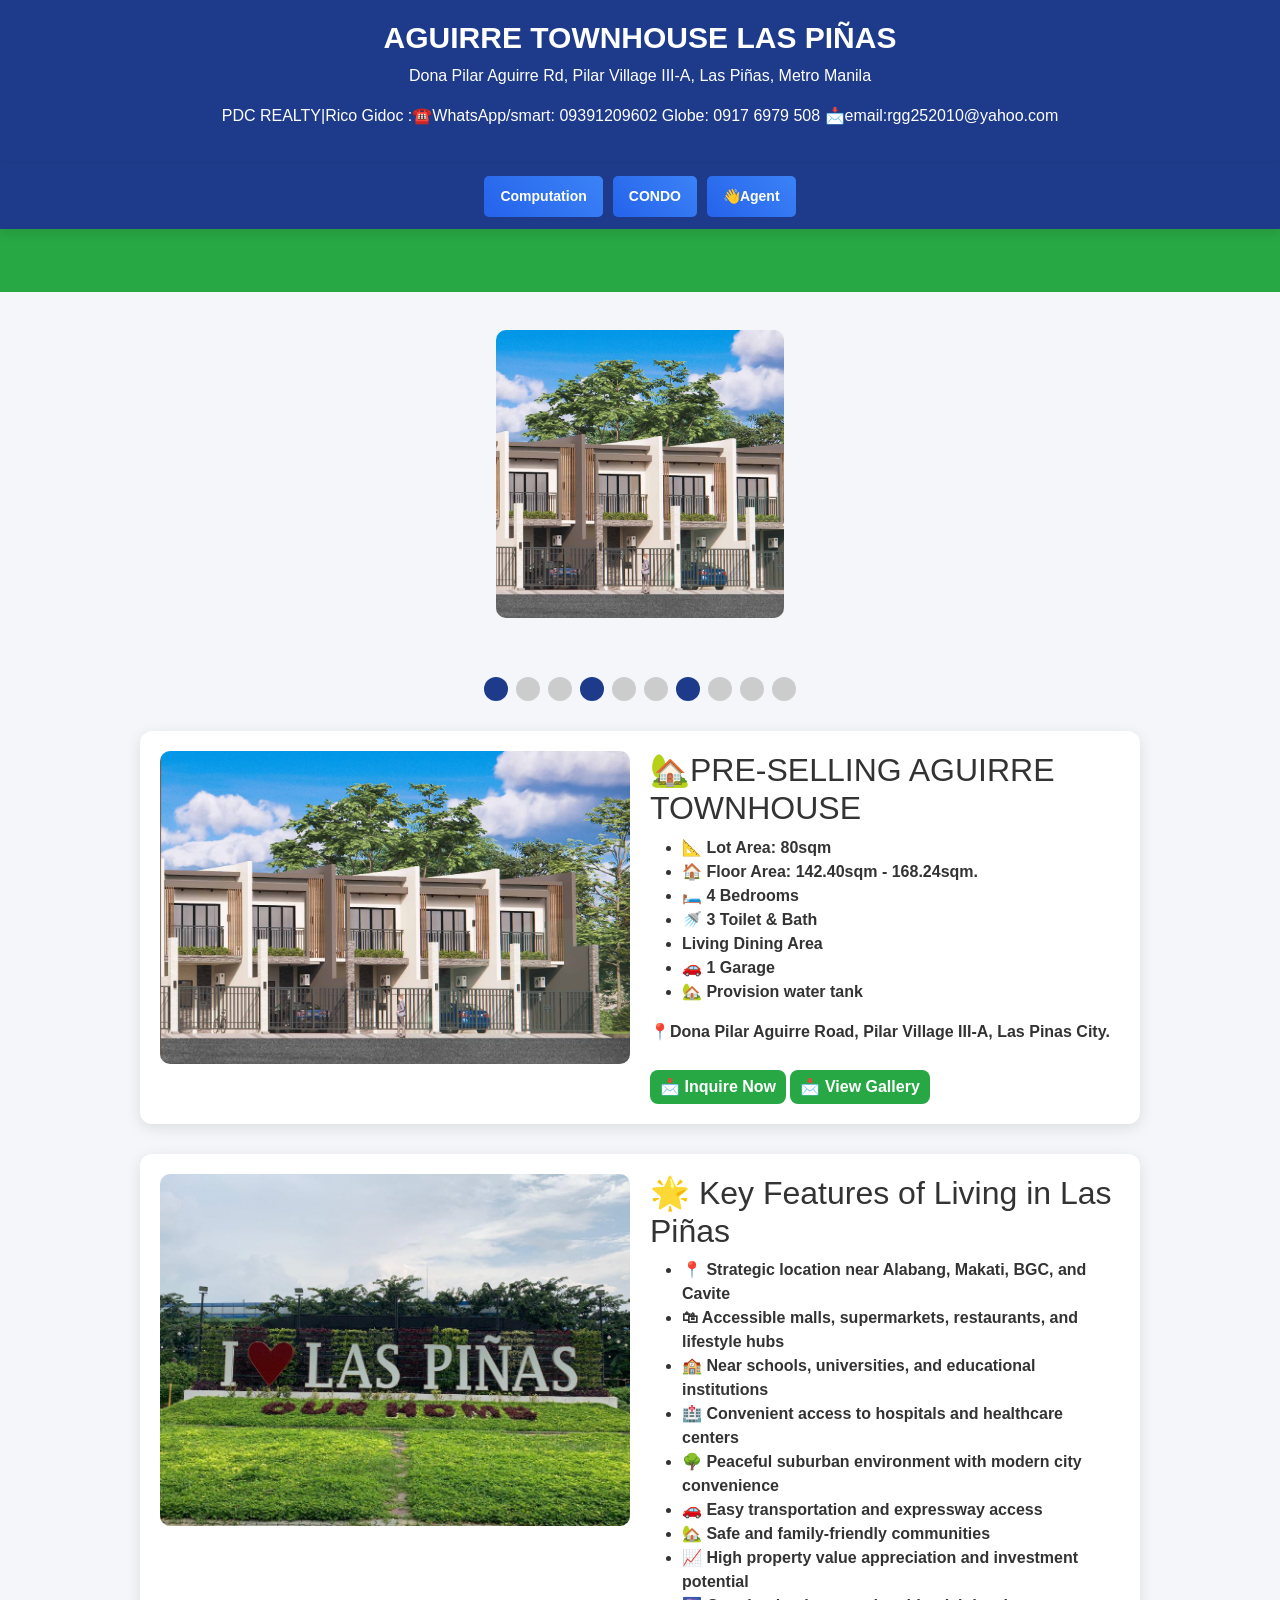
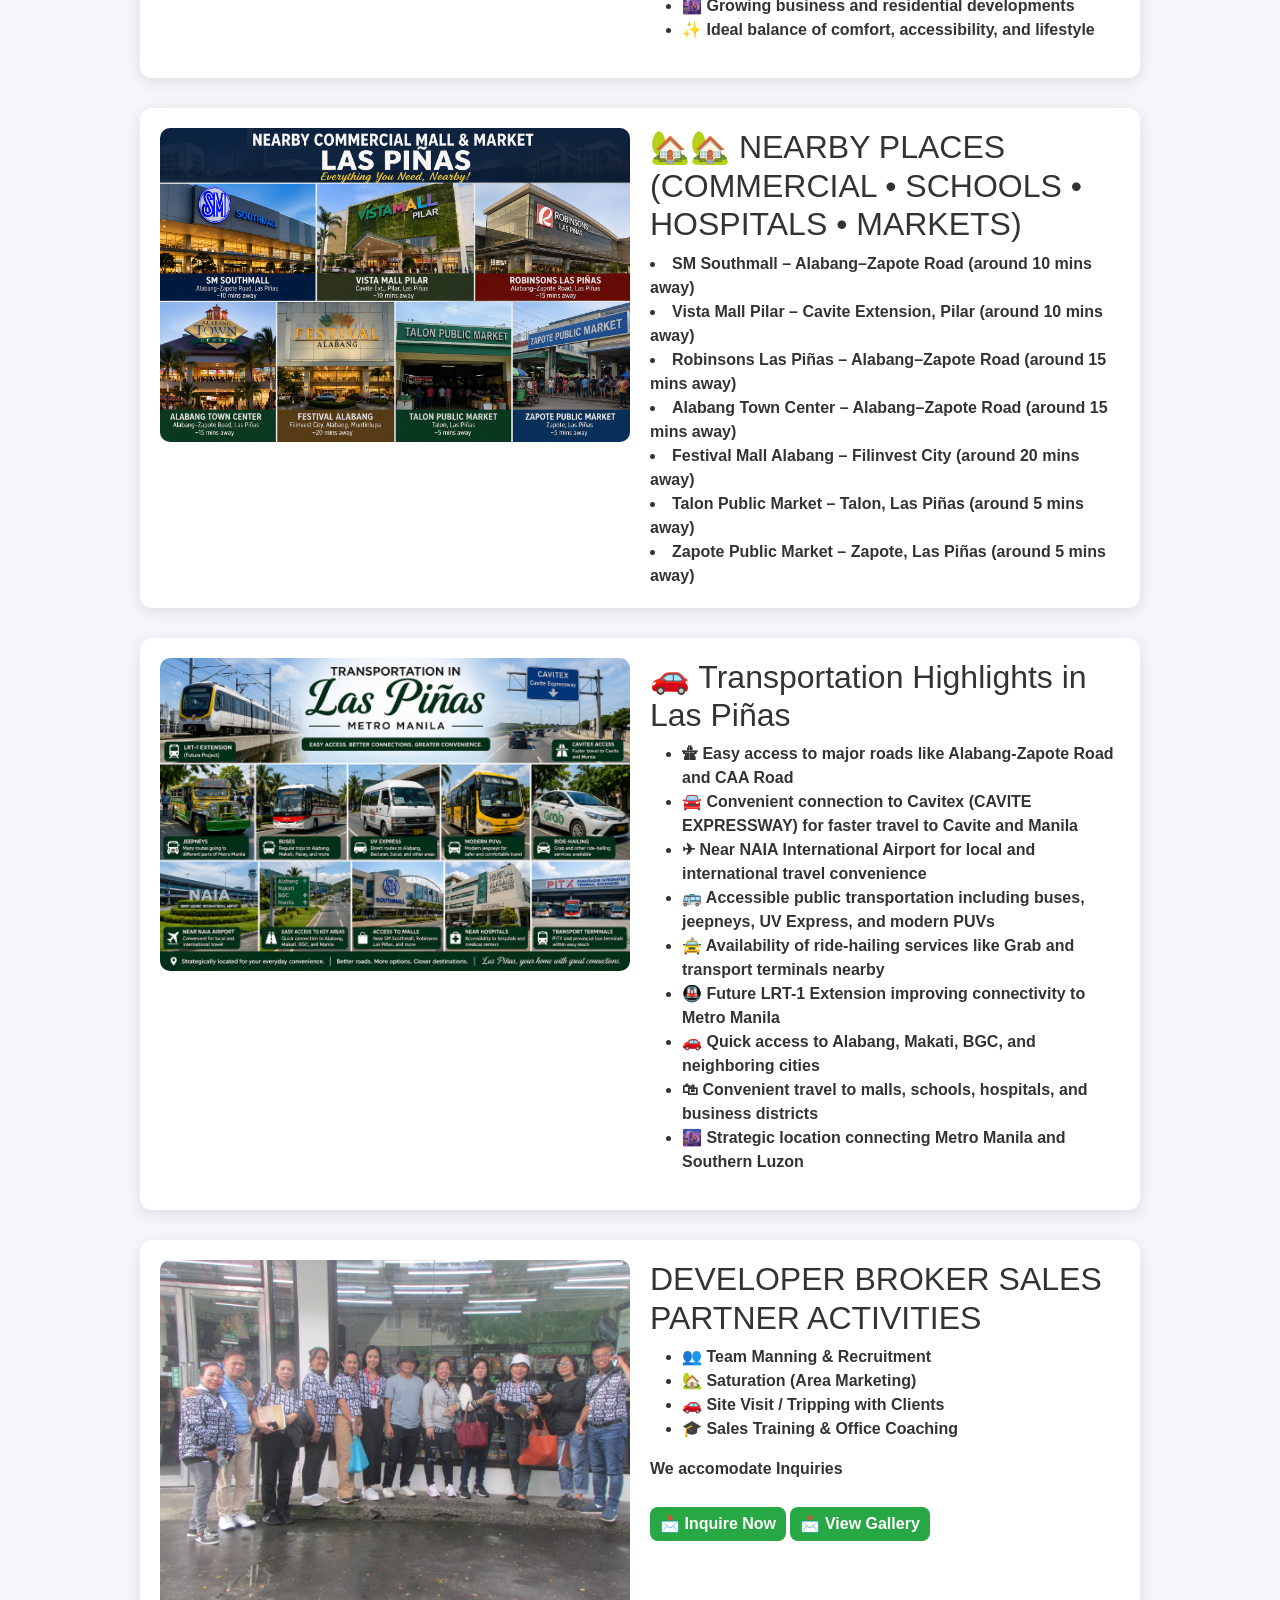
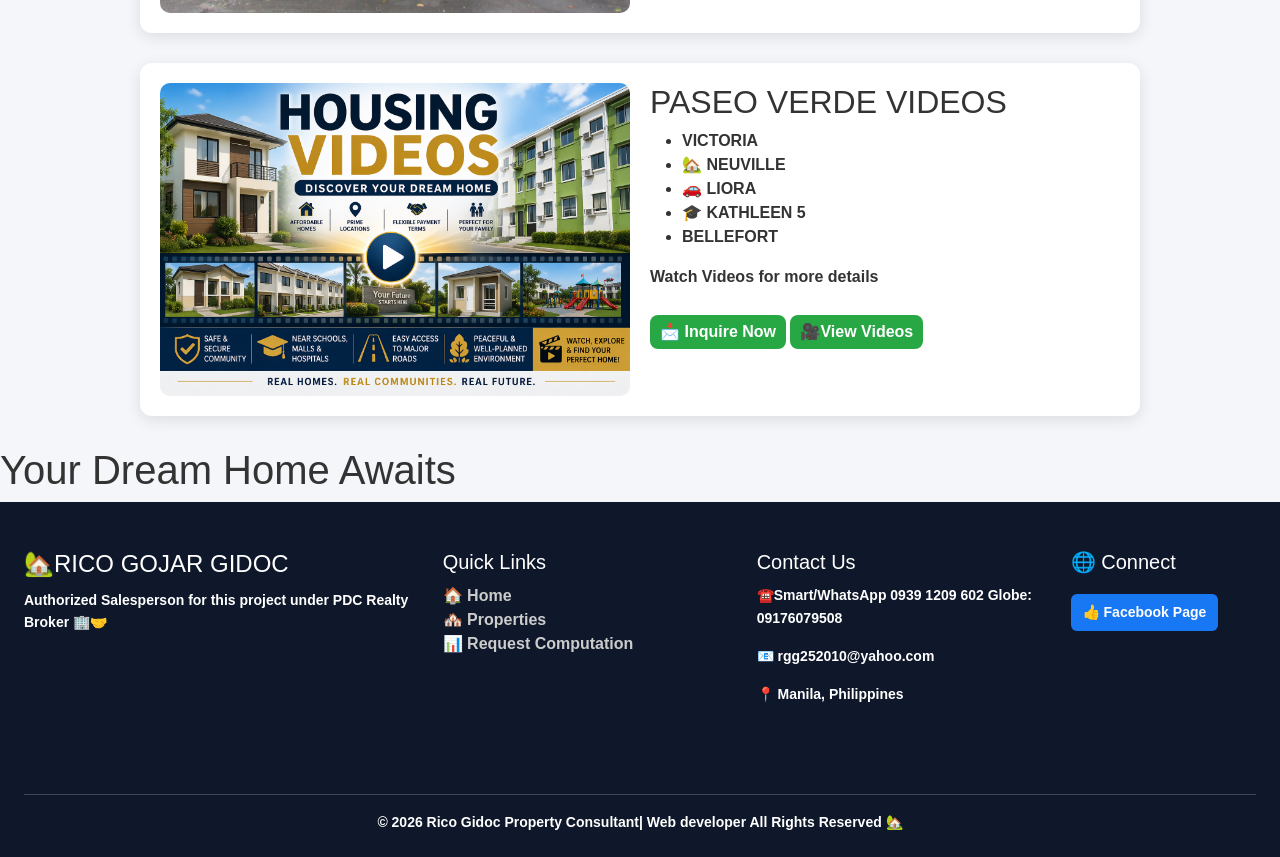
==== index.html @ 2c4b3c3c "Update header title in index.html" ====
<!DOCTYPE html>
<html lang="en">

<head>
  <meta charset="UTF-8">
  <meta name="viewport" content="width=device-width, initial-scale=1.0">
 <title>Aguirre Townhouse Las Pinas</title>
  <meta name="description">
  <meta name="keywords" content="house and lot Las Pinas, townhouse Philippines, affordable homes Las PiÑas">
  
  <link href="https://cdn.jsdelivr.net/npm/bootstrap@5.3.0-alpha3/dist/css/bootstrap.min.css" rel="stylesheet"
    integrity="sha384-KK94CHFLLe+nY2dmCWGMq91rCGa5gtU4mk92HdvYe+M/SXH301p5ILy+dN9+nJOZ" crossorigin="anonymous">
  <!-- <link rel="stylesheet" href="./css/realty.css"> -->
  <link rel="stylesheet" href="./css/style.css">
  <link rel="preconnect" href="https://fonts.googleapis.com">
  <link rel="preconnect" href="https://fonts.gstatic.com" crossorigin>
  <link href="https://fonts.googleapis.com/css2?family=Libre+Baskerville:ital,wght@0,400..700;1,400..700&display=swap"
    rel="stylesheet">   
  <link href="https://fonts.googleapis.com/css2?family=Poppins:wght@300;400;600;700&display=swap" rel="stylesheet">
  <meta name="google-site-verification" content="2KJB1r6Ldr3nHKl6cuxeHVpYw_HBwt0GI1L3EmD-E-8" />
</head>
  
<script>
  function toggleSections() {
    document.querySelector("header").classList.toggle("hide-section");
    document.querySelector("#promobutton").classList.toggle("hide-section");
  }
</script>
  

<body>
  <header>
    <h1 style="color: white; font-weight: bold;"><b> AGUIRRE TOWNHOUSE LAS PIÑAS</b></h1>
    <p>Dona Pilar Aguirre Rd, Pilar Village III-A, Las Piñas, Metro Manila</p>
    <p>PDC REALTY|Rico Gidoc :☎️WhatsApp/smart: 09391209602 Globe: 0917 6979 508 📩email:rgg252010@yahoo.com</p>
  </header>

  <nav id="promobutton">
    <a href="computation.html">Computation</a>
    <a href="promopaseov.html">CONDO</a>
    <a href="agent.html">👋Agent</a>
  </nav>

  <div class="marquee">
    <p>
      ✅🏡 <strong>FIND YOUR DREAM HOME WITH EASE</strong> 
      🔎 <strong>Simple, Reliable & User-Friendly Platform</strong> 
      🏠 <strong>Affordable & Quality Homes</strong> 📍 <strong>Prime Locations</strong> |
      📋 <strong>Clear Details & Updated Listings</strong> 
      🧭 <strong>Step-by-Step Guidance</strong> for Buyers 
      💖 <strong>Home Ownership Made Easy, Accessible & Rewarding</strong> 
      <b class="promo-text">
        🔥 PROMO TODAY! 🏡 HOUSE AND LOT  💰LOW PRICE PRE-SELLING  LOW DOWN PAYMENT   📊 FLEXIBLE PAYMENT
        PLAN 🚀 LIMITED OFFER! 💖 <strong>PLEASE CLICK THE IMAGE BELOW 👇👇👇 TO VIEW THE PROPERTY DETAILS & PROMO!✨
      </b>
    </p>
    <!-- <nav>
      <a href="promo.html" class="inquire-btn" id="prmwbsaving">🌟PROMO W/BIG SAVINGS💰</a>
      <a href="video.html" class="inquire-btn">📹 Property Videos</a>
      <a href="contact.html" class="inquire-btn">📩 ☎️Contact Us</a>
    </nav> -->
  </div>

  <!-- <nav>
    <a href="promo.html" class="inquire-btn" id="prmwbsaving">🌟PROMO W/BIG SAVINGS💰</a>
    <a href="video.html" class="inquire-btn">📹 Property Videos</a>
    <a href="contact.html" class="inquire-btn">📩 ☎️Contact Us</a>
  </nav> -->

    <!-- ==============paragraph================= -->


    <div class="carousel-container">
      <a href="aguirre.html">
      <div class="carousel-track">   
        <img src="aguirre/1.png" class="slide">
        <img src="aguirre/19.png" class="slide">
        <img src="aguirre/20.png" class="slide">
        <img src="aguirre/21.png" class="slide">
        <img src="aguirre/22.png" class="slide">
        <img src="aguirre/1.png" class="slide">
        <img src="aguirre/2.png" class="slide">
        <img src="aguirre/2.png" class="slide">
        <img src="aguirre/22.png" class="slide">
        <img src="aguirre/5.png" class="slide">
      </div>
      </a>
    </div>
    <!-- <div class="carousel-container">
      <div class="carousel-track">
        <img src="./k5.png" class="slide">
        <img src="./phirst.png" class="slide">
        <img src="./victoria/vc1.png" class="slide">
        <img src="./zelia/houseimage.png" class="slide">
        <img src="./westgov1&2/harris 1.png" class="slide">
        <img src="./liora/liora.jpg" class="slide">
        <img src="./kat5/k1.png" class="slide">
        <img src="./verdiana/1.jpg" class="slide">
        <img src="./paseoverde/1.png" class="slide">
  
          <a href="promo.html">
            <img src="your-image.jpg" alt="Promo">
          </a>
    
      </div>     
     </div>
     -->     
    
    <div class="toggle-switch">
      <button onclick="goToSlide(0)" class="dot active"></button>
      <button onclick="goToSlide(1)" class="dot"></button>
      <button onclick="goToSlide(2)" class="dot"></button>
      <button onclick="goToSlide(3)" class="dot active"></button>
      <button onclick="goToSlide(4)" class="dot"></button>
      <button onclick="goToSlide(5)" class="dot"></button>
      <button onclick="goToSlide(6)" class="dot active"></button>
      <button onclick="goToSlide(7)" class="dot"></button>
      <button onclick="goToSlide(8)" class="dot"></button>
      <button onclick="goToSlide(8)" class="dot"></button>
      
    </div>
    
      <!-- TOGGLE SWITCH / DOTS BELOW -->
      <!-- <div class="toggle-switch">
        <button onclick="showSlide(0)" class="dot active"></button>
        <button onclick="showSlide(1)" class="dot"></button>
        <button onclick="showSlide(2)" class="dot"></button>
      </div>
    </div> -->
<!-- ==============java=================== -->
    <!-- ============== JAVASCRIPT ============== -->
    
          <script>
              document.addEventListener("DOMContentLoaded", function () {

                let index = 0;
              const track = document.querySelector(".carousel-track");
              const slides = document.querySelectorAll(".slide");
              const dots = document.querySelectorAll(".dot");

              function update() {
                track.style.transform = `translateX(-${index * 100}%)`;

        dots.forEach(d => d.classList.remove("active"));
              dots[index].classList.add("active");
    }

              window.goToSlide = function(i) {
                index = i;
              update();
    }

    setInterval(() => {
                index++;
        if (index >= slides.length) index = 0;
              update();
    }, 3000);

});


      </script>

          

 <style>

/* Hide Header and Nav Smoothly */
header,
#promobutton {
  max-height: 500px;
  opacity: 1;
  overflow: hidden;
  transition: all 0.5s ease;
}

/* Hidden State */
.hide-section {
  max-height: 0;
  opacity: 0;
  padding: 0 !important;
  margin: 0 !important;
}

/* Toggle Button */
.toggle-btn {
  position: fixed;
  top: 10px;
  right: 10px;
  background: #1e3a8a;
  color: white;
  border: none;
  padding: 10px 15px;
  border-radius: 8px;
  cursor: pointer;
  z-index: 9999;
  font-weight: bold;
}

.toggle-btn:hover {
  background: #2563eb;
} 
          </style>
    
    

    <!-- ================Java use to run slide==================== -->
        

      <!-- PROPERTY 1 -->
      <div id="property-list" class="property-container">
        <div class="property-image">
          <img src="aguirre/1.png" alt="Property 1">
        </div>
        <div class="property-details">
          <h2>🏡PRE-SELLING AGUIRRE TOWNHOUSE</h2>
          <!-- <p class="price">₱4,180,000.00</p> -->
          <ul>
            <li>📐 Lot Area: 80sqm</li>
            <li>🏠 Floor Area: 142.40sqm - 168.24sqm.</li>
            <li>🛏️ 4 Bedrooms</li>
            <li>🚿 3 Toilet & Bath</li>
            <li>Living Dining Area</li>
            <li>🚗 1 Garage</li>
            <li>🏡 Provision water tank</li>
          </ul>
          <p class="description">📍Dona Pilar Aguirre Road, Pilar Village III-A, Las Pinas City.</p>
          <a href="contact.html" class="inquire-btn">📩 Inquire Now</a>
          <a href="aguirre.html" class="inquire-btn">📩 View Gallery</a>
        </div>
      </div>


      <!-- =======1A PROPERTY ======= -->
       <div id="property-list" class="property-container">       
        <div class="property-image">
          <img src="aguirre/laspinas.png" alt="Property 1">
        </div>
        <div class="property-details">
          <h2>🌟 Key Features of Living in Las Piñas</h2>

    <ul class="features-list">

        <li>📍 Strategic location near Alabang, Makati, BGC, and Cavite</li>

        <li>🛍 Accessible malls, supermarkets, restaurants, and lifestyle hubs</li>

        <li>🏫 Near schools, universities, and educational institutions</li>

        <li>🏥 Convenient access to hospitals and healthcare centers</li>

        <li>🌳 Peaceful suburban environment with modern city convenience</li>

        <li>🚗 Easy transportation and expressway access</li>

        <li>🏡 Safe and family-friendly communities</li>

        <li>📈 High property value appreciation and investment potential</li>

        <li>🌆 Growing business and residential developments</li>

        <li>✨ Ideal balance of comfort, accessibility, and lifestyle</li>

    </ul>

        </div>
      </div>
    
      <!-- PROPERTY 2 -->
      <div class="property-container">
        <div class="property-image">
          <img src="aguirre/commercials.png" alt="Property 2">
        </div>
        <div class="property-details">
          <h2>🏡🏡 NEARBY PLACES (COMMERCIAL • SCHOOLS • HOSPITALS • MARKETS)</h2>
            <li>SM Southmall – Alabang–Zapote Road (around 10 mins away)</li>
            <li>Vista Mall Pilar – Cavite Extension, Pilar (around 10 mins away)</li>
            <li>Robinsons Las Piñas – Alabang–Zapote Road (around 15 mins away)</li>
            <li>Alabang Town Center – Alabang–Zapote Road (around 15 mins away)</li>
            <li>Festival Mall Alabang – Filinvest City (around 20 mins away)</li>
            <li>Talon Public Market – Talon, Las Piñas (around 5 mins away)</li>
            <li>Zapote Public Market – Zapote, Las Piñas (around 5 mins away)</li>
          </ul>
        </div>
      </div>
    
      <!-- PROPERTY 4 -->
      <div class="property-container">
        <div class="property-image">
          <img src="aguirre/transport.png" alt="Property 4">
        </div>
        <div class="property-details">
          <h2>🚗 Transportation Highlights in Las Piñas</h2>   
            <ul class="transport-list">        
             <li>
                🛣 Easy access to major roads like Alabang-Zapote Road
                and CAA Road
              </li>         
              <li>
                🚘 Convenient connection to Cavitex (CAVITE EXPRESSWAY)
                for faster travel to Cavite and Manila
              </li>        
              <li>
                ✈ Near NAIA International Airport for local
                and international travel convenience
              </li>         
              <li>
                🚌 Accessible public transportation including buses,
                jeepneys, UV Express, and modern PUVs
              </li>        
              <li>
                🚖 Availability of ride-hailing services like Grab
                and transport terminals nearby
              </li>       
              <li>
                🚇 Future LRT-1 Extension improving connectivity
                to Metro Manila
              </li>        
              <li>
                🚗 Quick access to Alabang, Makati, BGC,
                and neighboring cities
              </li>          
              <li>
                🛍 Convenient travel to malls, schools,
                hospitals, and business districts
              </li>          
              <li>
                🌆 Strategic location connecting Metro Manila
                and Southern Luzon
              </li>       
            </ul>
        </div>
      </div>
    
      <!-- PROPERTY 8 -->
      <div class="property-container">
        <div class="property-image">
          <img src="company pictures/pks.jpg" alt="Property 7">
        </div>
        <div class="property-details">
          <h2>DEVELOPER BROKER SALES PARTNER ACTIVITIES</h2>
          <!-- <p class="price">₱3,200,0</p> -->
          <ul>
            <li>👥 Team Manning & Recruitment</li>
            <li>🏡 Saturation (Area Marketing)</li>
            <li>🚗 Site Visit / Tripping with Clients</li>
            <li>🎓 Sales Training & Office Coaching</li>
          </ul>
          <p class="description">We accomodate Inquiries</p>
          <a href="contact.html" class="inquire-btn">📩 Inquire Now</a>
          <a href="company.html" class="inquire-btn">📩 View Gallery</a>
        </div>
      </div>  

      <!-- PROPERTY VIDEO -->

      <div class="property-container">
        <div class="property-image">
          <img src="videoimage.png" alt="Property 7">
        </div>
        <div class="property-details">
          <h2>PASEO VERDE VIDEOS</h2>
          <!-- <p class="price">₱3,200,0</p> -->
          <ul>
            <li> VICTORIA</li>
            <li>🏡 NEUVILLE</li>
            <li>🚗 LIORA</li>
            <li>🎓 KATHLEEN 5</li>
            <li>BELLEFORT</li>
          </ul>
          <p class="description">Watch Videos for more details</p>
          <a href="contact.html" class="inquire-btn">📩 Inquire Now</a>
          <a href="video.html" class="inquire-btn">🎥View Videos</a>
        </div>
      </div>

      


  <!-- <div class="section" id="contact">
  <h2>Contact Us</h2>

  <form action="https://formspree.io/f/mblypqvn"method="POST">
    <label for="name">Full Name:</label>
    <input type="text" id="name" name="name" required>

    <label for="email">Email Address:</label>
    <input type="email" id="email" name="email" required>

    <label for="message">Message:</label>
    <textarea id="message" name="message" rows="5" required></textarea>

    <button type="submit">Send Message</button>
  </form> -->


  <div class="hero">
    <h1>Your Dream Home Awaits</h1>
  </div>

  <!-- Footer -->
</div>  
</body>
</html>

<footer id="footer" class="footer-dark">

  <div class="container-fluid px-4">

    <div class="row py-5">

      <!-- BRAND / ABOUT -->
      <div class="col-md-4 mb-4">
        <h4>🏡RICO GOJAR GIDOC</h4>
        <p>
          Authorized Salesperson for this project under PDC Realty Broker 🏢🤝
        </p>
      </div>

      <!-- QUICK LINKS -->
      <div class="col-md-3 mb-4">
        <h5>Quick Links</h5>
        <ul class="nav flex-column">
          <li class="nav-item">
            <a href="index.html" class="nav-link p-0">🏠 Home</a>
          </li>
          <li class="nav-item">
            <a href="#property-list" class="nav-link p-0">🏘️ Properties</a>
          </li>
          <li class="nav-item">
            <a href="contact.html" class="nav-link p-0">📊 Request Computation</a>
          </li>
        </ul>
      </div>

      <!-- CONTACT DETAILS -->
      <div class="col-md-3 mb-4">
        <h5>Contact Us</h5>
        <p>☎️Smart/WhatsApp 0939 1209 602 Globe: 09176079508</p>
        <p>📧 rgg252010@yahoo.com</p>
        <p>📍 Manila, Philippines</p>
      </div>

      <!-- SOCIAL MEDIA -->
      <div class="col-md-2 col-12 mb-4 text-center text-md-start">
        <h5>🌐 Connect</h5>

        <a href="https://web.facebook.com/ricogidocsocial" target="_blank" class="social-btn">
          👍 Facebook Page
        </a>
      </div>

    </div>

    <!-- COPYRIGHT -->
    <div class="text-center border-top pt-3 pb-2">
      <p>© 2026 Rico Gidoc Property Consultant| Web developer  All Rights Reserved 🏡</p>
    </div>

  </div>

</footer>
---- css/style.css ----
/* ===== RESET ===== */
* {
    margin: 0;
    padding: 0;
    box-sizing: border-box;
}

/* ===== BODY ===== */
body {
    font-family: Arial, sans-serif;
    background: #f4f6f9;
    color: #333;
}


/* ===== HEADER ===== */
header {
    text-align: center;
    padding: 20px;
    background: #1e3a8a;
    color: #fff;
}

header h1 {
    font-size: 30px;
}

/* ===== NAVBAR ===== */
nav {
    display: flex;
    justify-content: center;
    flex-wrap: wrap;
    gap: 10px;
    padding: 12px;
    background: #1e3a8a;
    position: sticky;
    top: 0;
    z-index: 1000;
    box-shadow: 0 4px 10px rgba(0, 0, 0, 0.1);
}

nav a {
    text-decoration: none;
    color: #fff;
    background: linear-gradient(45deg, #2563eb, #3b82f6);
    padding: 10px 16px;
    border-radius: 5px;
    font-size: 14px;
    font-weight: bold;
    transition: 0.3s;
}

nav a:hover {
    background: linear-gradient(45deg, #facc15, #fbbf24);
    color: #000;
}

/* ===== MARQUEE ===== */
.marquee {
    width: 100%;
    overflow: hidden;
    background: #28a745;
    color: #fff;
    padding: 10px 0;
}

.promo-text {
    color: yellow;
    font-weight: bold;
}

.marquee p {
    display: inline-block;
    white-space: nowrap;
    padding-left: 100%;
    animation: scrollText 20s linear infinite;
    font-size: 18px;
}

@keyframes scrollText {
    0% {
        transform: translateX(0);
    }

    100% {
        transform: translateX(-100%);
    }
}

.marquee p:hover {
    animation-play-state: paused;
}

/* ===== PROPERTY CARD ===== */
.property-container {
    display: flex;
    flex-wrap: wrap;
    gap: 20px;
    margin: 30px auto;
    max-width: 1000px;
    background: #fff;
    padding: 20px;
    border-radius: 12px;
    box-shadow: 0 4px 15px rgba(0, 0, 0, 0.1);
}

.property-image,
.property-details {
    flex: 1 1 300px;
}

.property-image img {
    width: 100%;
    border-radius: 10px;
}

.inquire-btn {
    display: inline-block;
    margin-top: 10px;
    padding: 5px 10px;
    background: #28a745;
    color: #fff;
    border-radius: 8px;
    text-decoration: none;
}

.inquire-btn:hover {
    background: #218838;
}

/* ===== PROMO TEXT ===== */
#prmwbsaving {
    color: yellow;
    font-size: medium;
}

/* ===== GALLERY ===== */
#Gallery {
    max-width: 1100px;
    margin: 40px auto;
    padding: 20px;
    display: grid;
    grid-template-columns: repeat(auto-fit, minmax(220px, 1fr));
    gap: 15px;
    background: #fff;
    border-radius: 12px;
}

/* ===== CONTACT ===== */
.details-container {
    max-width: 800px;
    margin: 40px auto;
    background: #fff;
    padding: 30px;
    border-radius: 12px;
}

input,
textarea {
    width: 100%;
    padding: 10px;
    margin-top: 10px;
    border-radius: 6px;
    border: 1px solid #ccc;
}

button {
    margin-top: 20px;
    width: 100%;
    padding: 12px;
    background: #28a745;
    color: #fff;
    border: none;
    border-radius: 8px;
}

/* ===== FLOAT BUTTON ===== */
.home-float {
    position: fixed;
    top: 100px;
    left: 20px;
    background: #28a745;
    color: #fff;
    padding: 12px;
    border-radius: 50%;
}

/* ===== CAROUSEL ===== */
.carousel-container {
    width: 3in;
    height: 3in;
    margin-top: 3%;
    margin-left: auto;
    margin-bottom: 5%;
    margin-right: auto;
    overflow: hidden;
    border-radius: 10px;
    margin-bottom: 3%;
}

.carousel-track {
    display: flex;
    height: 100%;
    transition: transform 0.6s ease-in-out;
}

.slide {
    min-width: 100%;
    height: 100%;
    object-fit: cover;
}

.toggle-switch {
    display: flex;
    justify-content: center;
    gap: 8px;
    margin-top: 8px;
}

.dot {
    width: 10px;
    height: 10px;
    border-radius: 50%;
    border: none;
    background: #ccc;
    cursor: pointer;
}

.dot.active {
    background: #1e3a8a;
}

/* ===== PROMO PAGE FIX (REMOVED BAD <style> TAG ISSUE) ===== */
.container {
    max-width: 800px;
    margin: auto;
    background: #fff;
    padding: 20px;
}

.home-btn {
    display: inline-block;
    margin-bottom: 15px;
    text-decoration: none;
    background: green;
    color: #fff;
    padding: 8px 12px;
    border-radius: 6px;
}

.main-img {
    width: 60%;
    border-radius: 10px;
}

.gallery {
    display: flex;
    gap: 5px;
    overflow-x: auto;
    margin-top: 10px;
}

.gallery img {
    height: 70px;
    border-radius: 5px;
}

/* ===== HOME SECTION (SCOPED DESIGN SAFE) ===== */
.home-section {
    font-family: 'Poppins', sans-serif;
    padding: 40px 20px;
}

.home-section .section {
    max-width: 900px;
    margin: auto;
    padding: 40px;
    background: #ffffff;
    border-radius: 20px;
    box-shadow: 0 10px 30px rgba(0, 0, 0, 0.08);
    text-align: center;
}

.home-section h1 {
    font-size: 36px;
    font-weight: 700;
    color: #1e3a8a;
    margin-bottom: 15px;
}

.home-section .subtitle {
    font-size: 18px;
    color: #555;
    margin-bottom: 30px;
    line-height: 1.6;
}

.home-section .features {
    text-align: left;
    margin: 30px 0;
}

.home-section .features p {
    font-size: 16px;
    margin: 10px 0;
    padding-left: 10px;
    border-left: 4px solid #10b981;
}

.home-section .closing {
    margin-top: 30px;
    font-size: 17px;
    font-weight: 500;
    color: #1e3a8a;
}

/* ===== FOOTER (FINAL FIX) ===== */

/* ===== FOOTER CLEAN DESIGN ===== */
.footer-dark {
    background: #0f172a;
    color: #fff;
    width: 100%;
}

/* TEXT */
.footer-dark h4,
.footer-dark h5 {
    margin-bottom: 10px;
}

.footer-dark p {
    font-size: 14px;
    line-height: 1.6;
}

/* LINKS */
.footer-dark .nav-link {
    color: #ccc;
    transition: 0.3s;
}

.footer-dark .nav-link:hover {
    color: #facc15;
}

/* SOCIAL BUTTON */
.social-btn {
    display: inline-block;
    margin-top: 10px;
    padding: 8px 12px;
    background: #1877f2;
    color: #fff;
    border-radius: 6px;
    text-decoration: none;
    font-size: 14px;
}

.social-btn:hover {
    background: #145dbf;
}

/* COPYRIGHT LINE */
.footer-dark .border-top {
    border-color: rgba(255, 255, 255, 0.2) !important;
}

/* MOBILE FIX */
@media (max-width: 768px) {
    .footer-dark {
        text-align: center;
    }
    
}
/* ===== FOOTER (FIXED) ===== */

/* ======DEVELOPER CSS======= */
.dev-btn {
    display: inline-block;
    padding: 12px 20px;
    font-size: 16px;
    font-weight: bold;
    color: #fff;
    text-decoration: none;
    border-radius: 4px;

    /* Gradient color */
    background: linear-gradient(135deg, #1e3a8a, #10b981);

    /* Shadow effect */
    box-shadow: 0 4px 12px rgba(0, 0, 0, 0.2);

    transition: all 0.3s ease;
}

/* Hover effect */
.dev-btn:hover {
    transform: translateY(-3px);
    background: linear-gradient(135deg, #0f172a, #059669);
    box-shadow: 0 6px 18px rgba(0, 0, 0, 0.3);
}

/* Active click effect */
.dev-btn:active {
    transform: scale(0.98);
}

.profile-img {
    width: 180px;
    border-radius: 12px;
    display: block;
    margin: auto;
    box-shadow: 0 4px 10px rgba(0, 0, 0, 0.2);
}

.gallery {
    display: grid;
    grid-template-columns: repeat(auto-fit, minmax(120px, 1fr));
    gap: 10px;
    margin-top: 10px;
}

.gallery img {
    width: 100%;
    border-radius: 10px;
    transition: 0.3s;
}

.gallery img:hover {
    transform: scale(1.05);
}
/* ========DEVELOPER CSS======= */

/* ===== HERO SECTION ===== */
.home-section {
    display: flex;
    justify-content: center;
    align-items: center;
    padding: 40px 20px;
}

/* CARD STYLE */
/* .hero-card {
    background: #ffffff;
    max-width: 700px;
    width: 100%;
    padding: 30px;
    border-radius: 20px;
    text-align: center;
    box-shadow: 0 10px 30px rgba(0, 0, 0, 0.1);
} */

/* TITLE */
/* .hero-card h1 {
    font-size: 25px;
    margin-bottom: 8px;
    color: #1e3a8a;
} */

/* BUTTON */
.cta-btn {
    display: inline-block;
    padding: 5px 10px;
    background: #1e3a8a;
    color: #fff;
    text-decoration: none;
    border-radius: 10px;
    font-weight: bold;
    transition: 0.3s;
}

.cta-btn:hover {
    background: #2563eb;
}

/* 📱 MOBILE */
@media (max-width: 768px) {
    .hero-card {
        padding: 5px;
    }

    .hero-card h1 {
        font-size: 10px;
    }

  /* =========  fix============ */

  /* ===== HEADER ===== */
  header {
      text-align: center;
      padding: 5px;
      background: #1e3a8a;
      color: #fff;
  }

  header h1 {
      font-size: 30px;
  }

  /* ===== NAVBAR ===== */
  nav {
      display: flex;
      justify-content: center;
      flex-wrap: wrap;
      gap: 5px;
      padding: 6px;
      background: #1e3a8a;
      position: sticky;
      top: 0;
      z-index: 1000;
      box-shadow: 0 4px 10px rgba(0, 0, 0, 0.1);
  }

  nav a {
      text-decoration: none;
      color: #fff;
      background: linear-gradient(45deg, #2563eb, #3b82f6);
      padding: 2px 4px;
      border-radius: 5px;
      font-size: 12px;
      font-weight: bold;
      transition: 0.3s;
  }


}
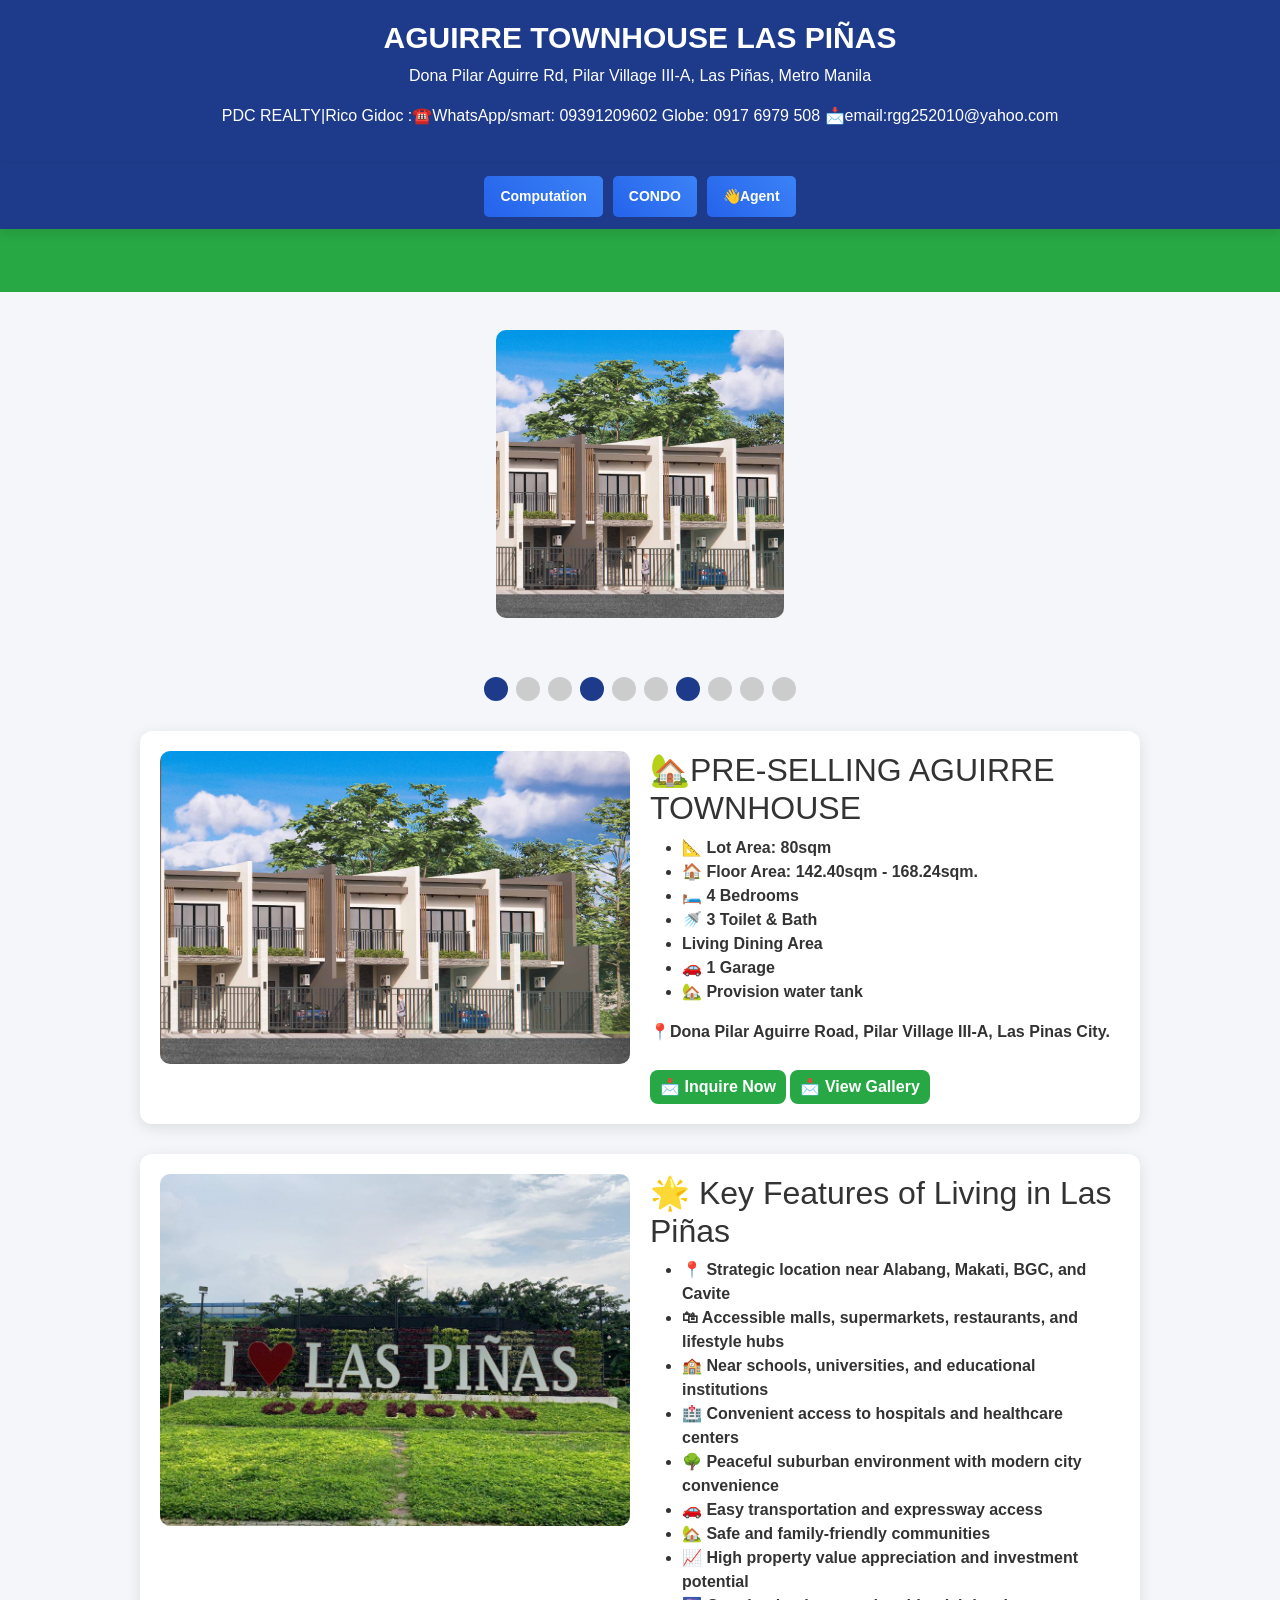
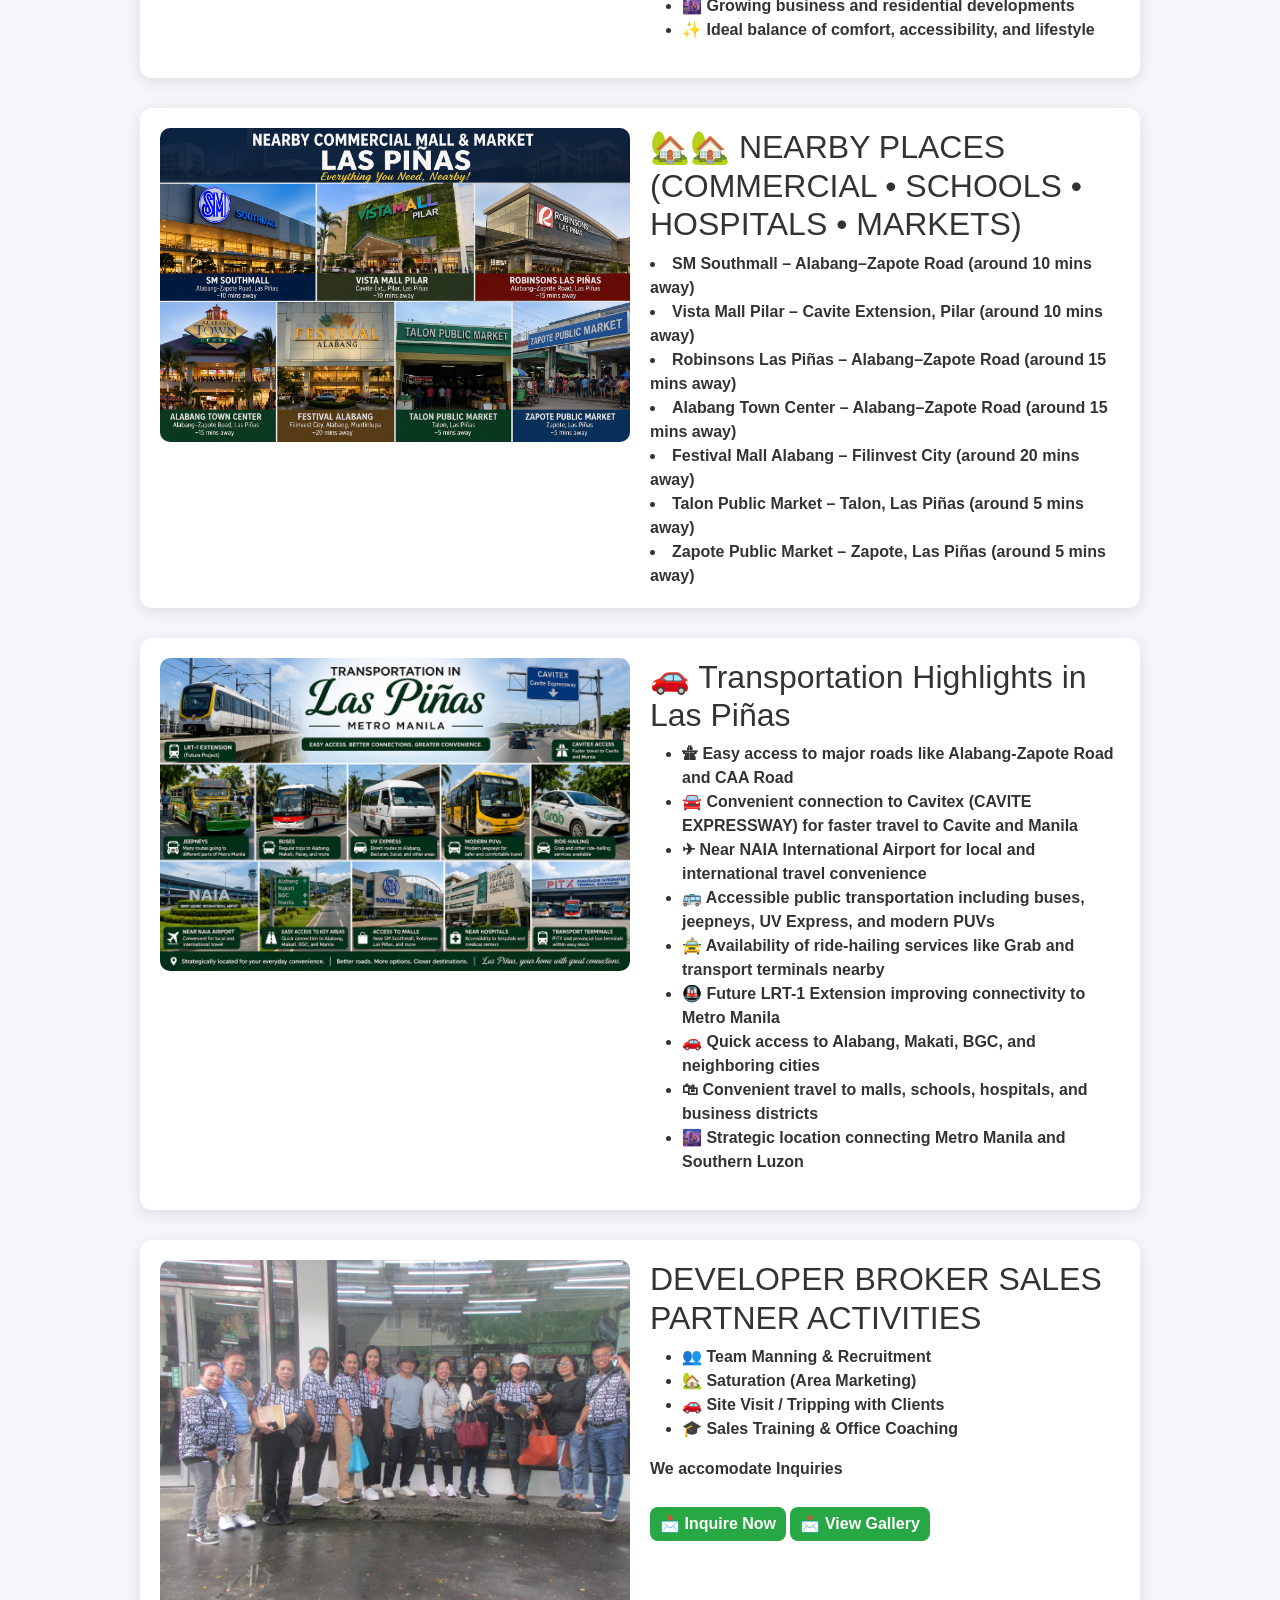
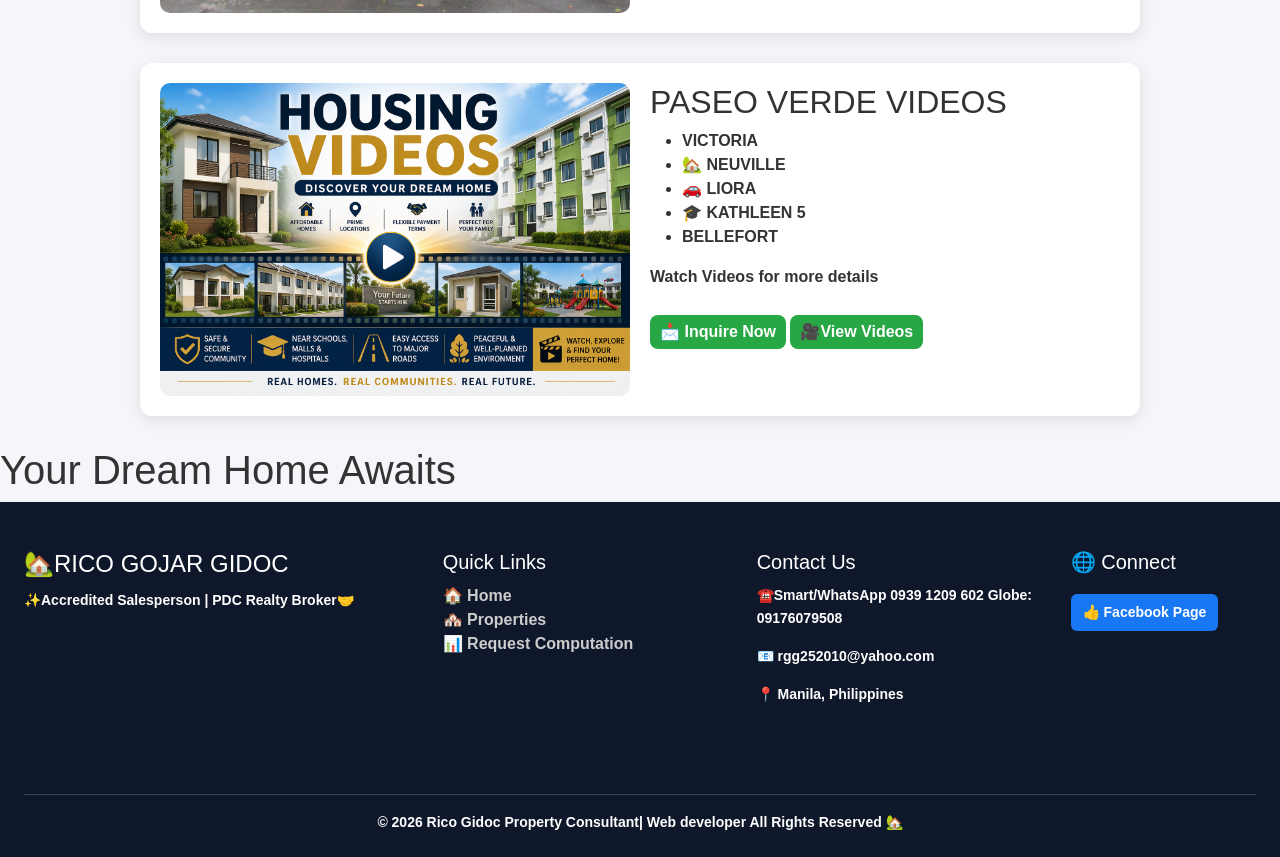
==== commit 94e5fd6b: "Update index.html" ====
--- a/index.html
+++ b/index.html
@@ -413,7 +413,7 @@
       <div class="col-md-4 mb-4">
         <h4>🏡RICO GOJAR GIDOC</h4>
         <p>
-          Authorized Salesperson for this project under PDC Realty Broker 🏢🤝
+          ✨Accredited Salesperson | PDC Realty Broker🤝
         </p>
       </div>
 
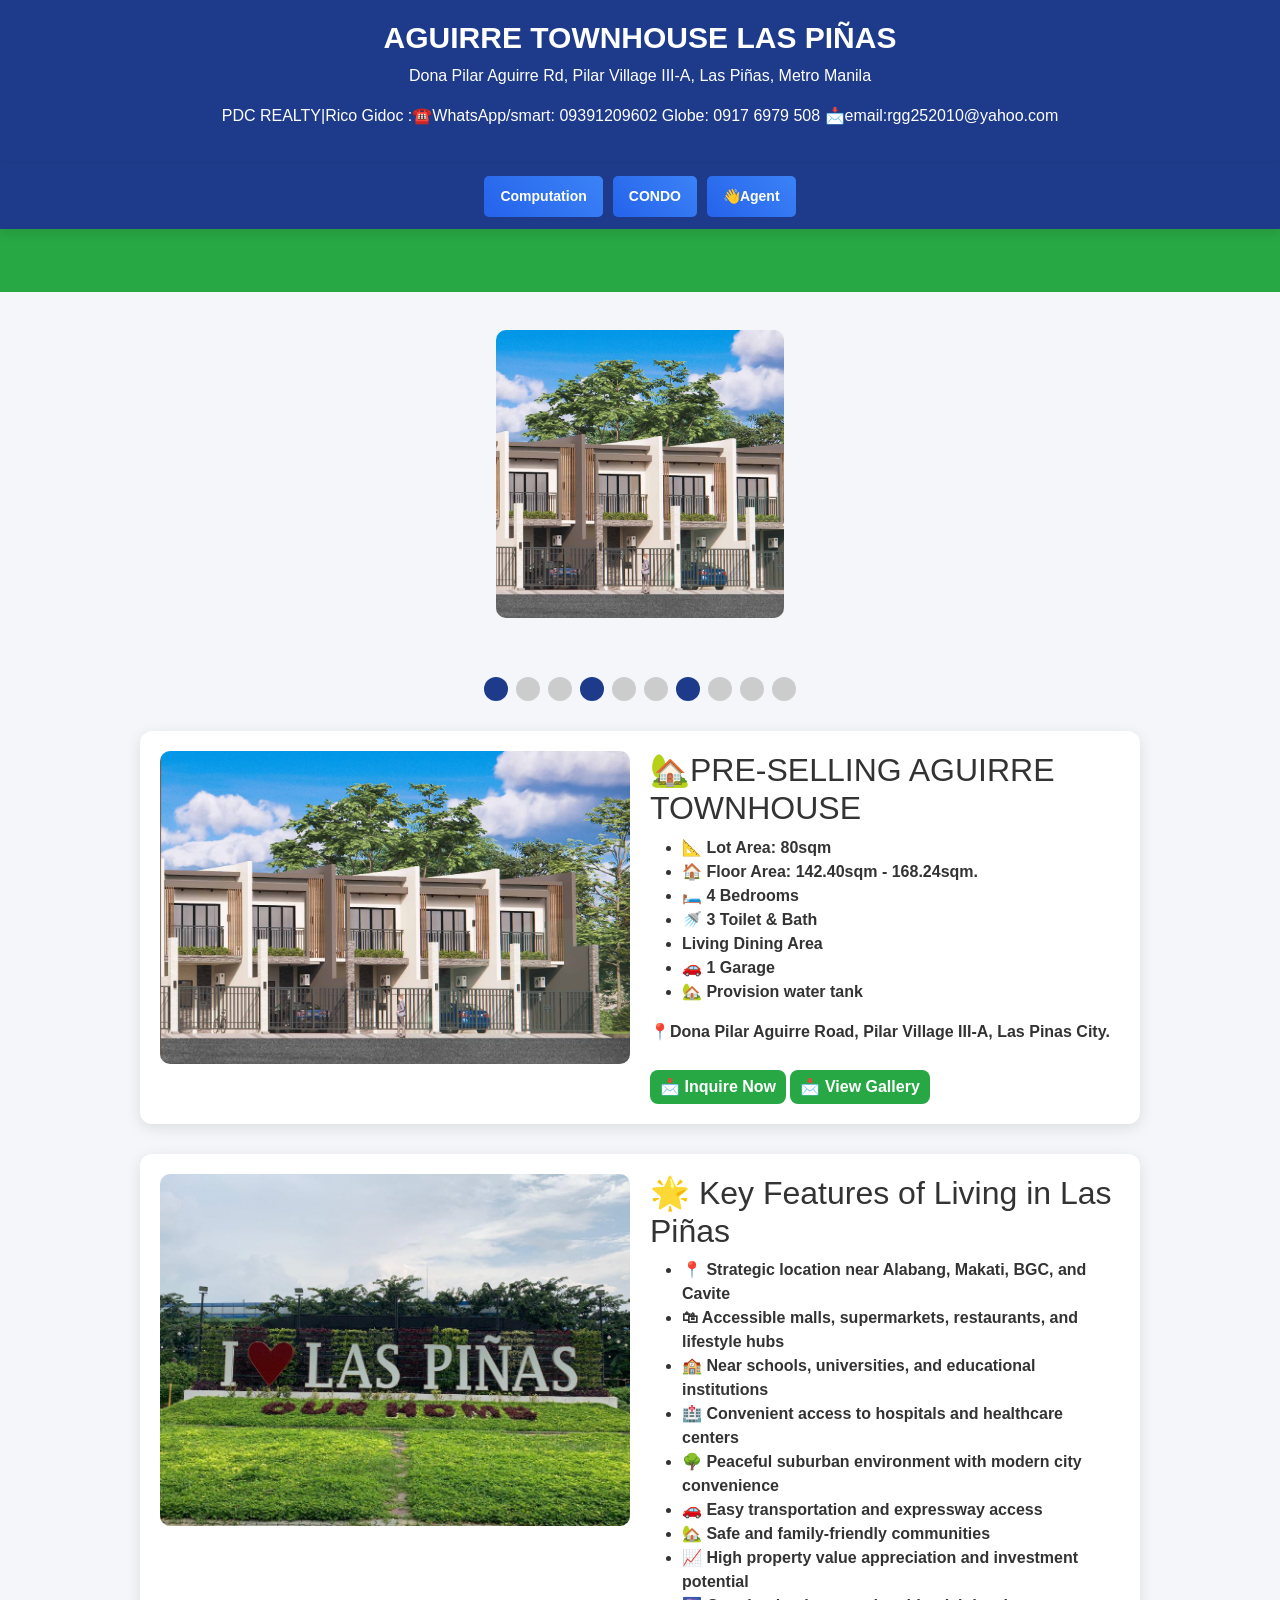
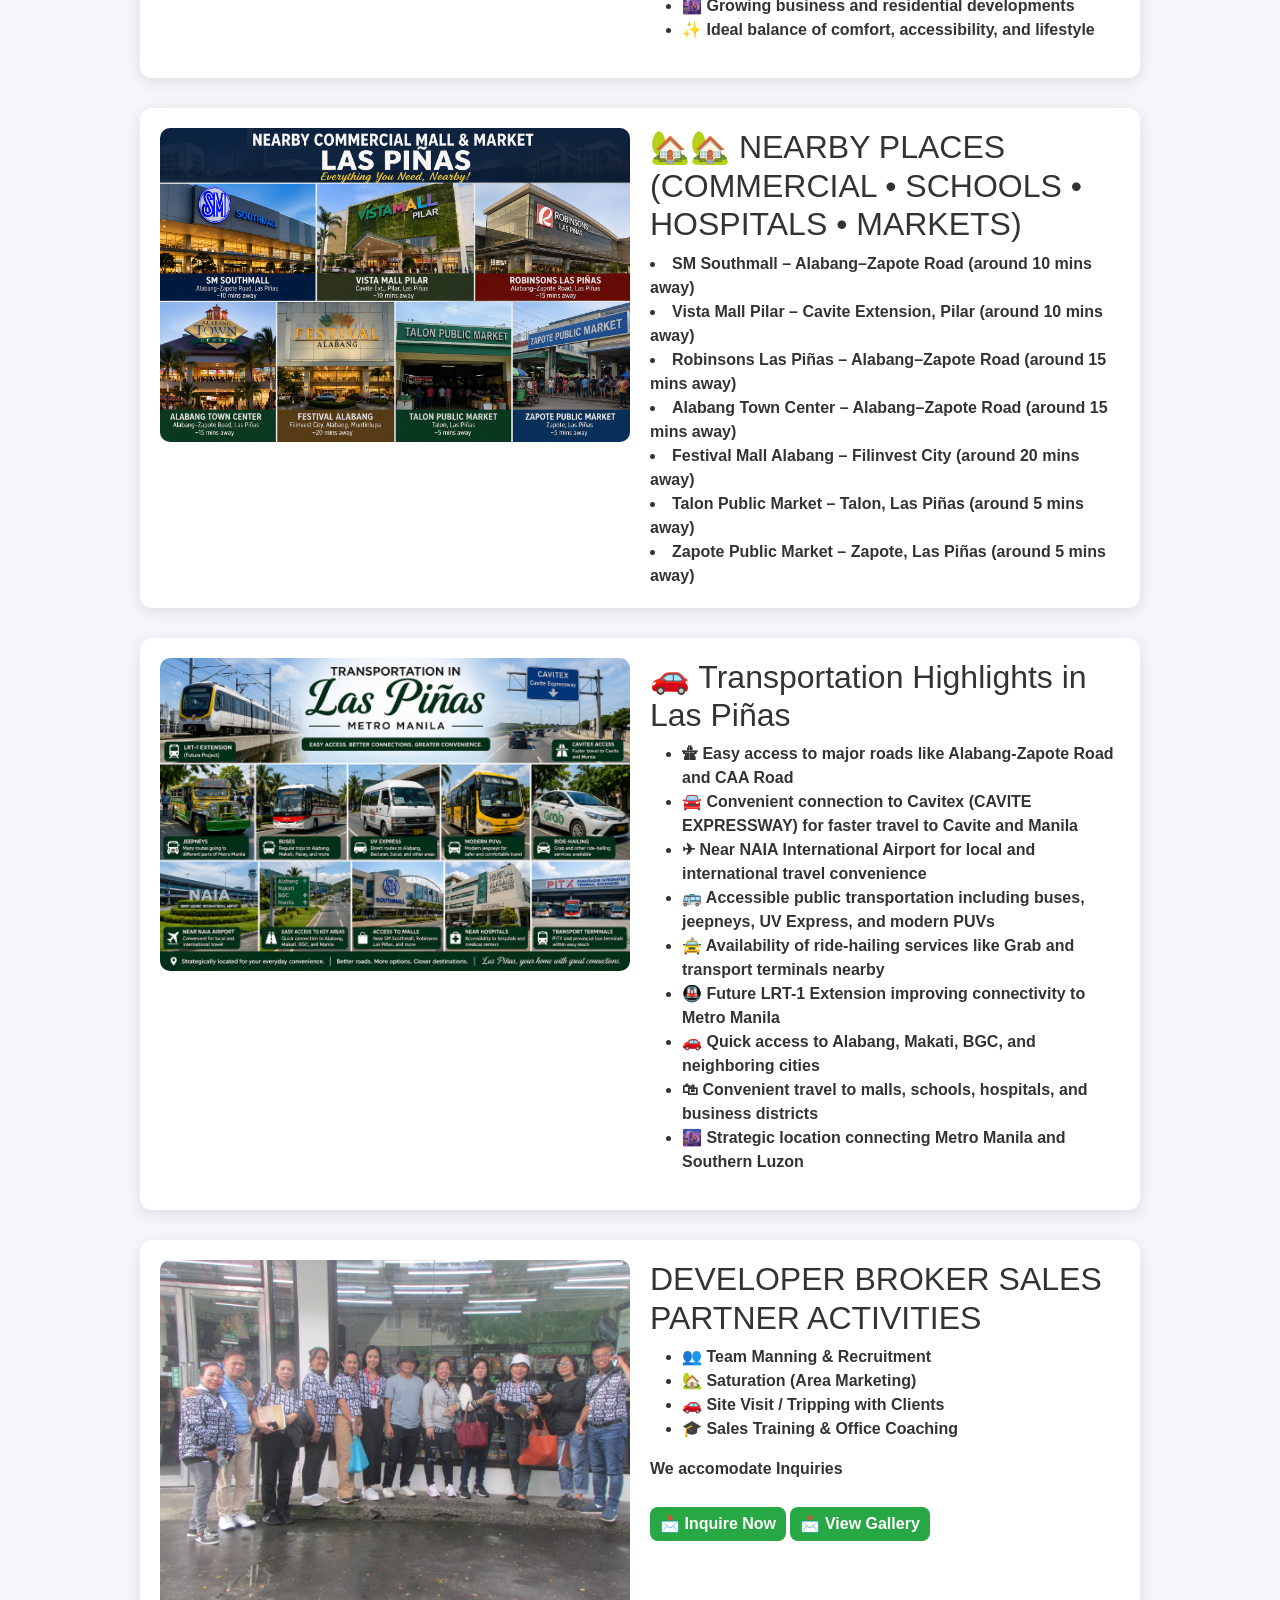
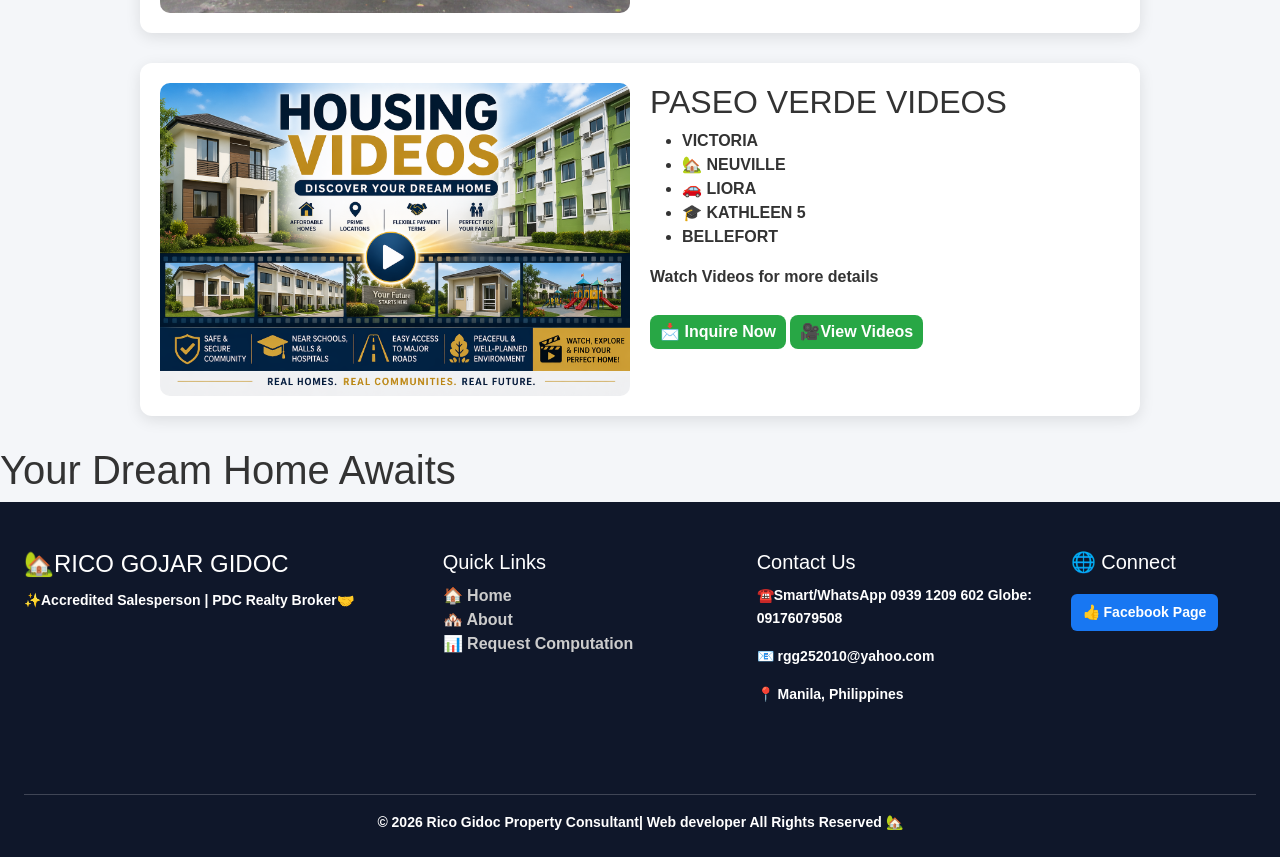
==== commit 6cd7b507: "Update index.html" ====
--- a/index.html
+++ b/index.html
@@ -425,7 +425,7 @@
             <a href="index.html" class="nav-link p-0">🏠 Home</a>
           </li>
           <li class="nav-item">
-            <a href="#property-list" class="nav-link p-0">🏘️ Properties</a>
+            <a href="about.html" class="nav-link p-0">🏘️ About</a>
           </li>
           <li class="nav-item">
             <a href="contact.html" class="nav-link p-0">📊 Request Computation</a>
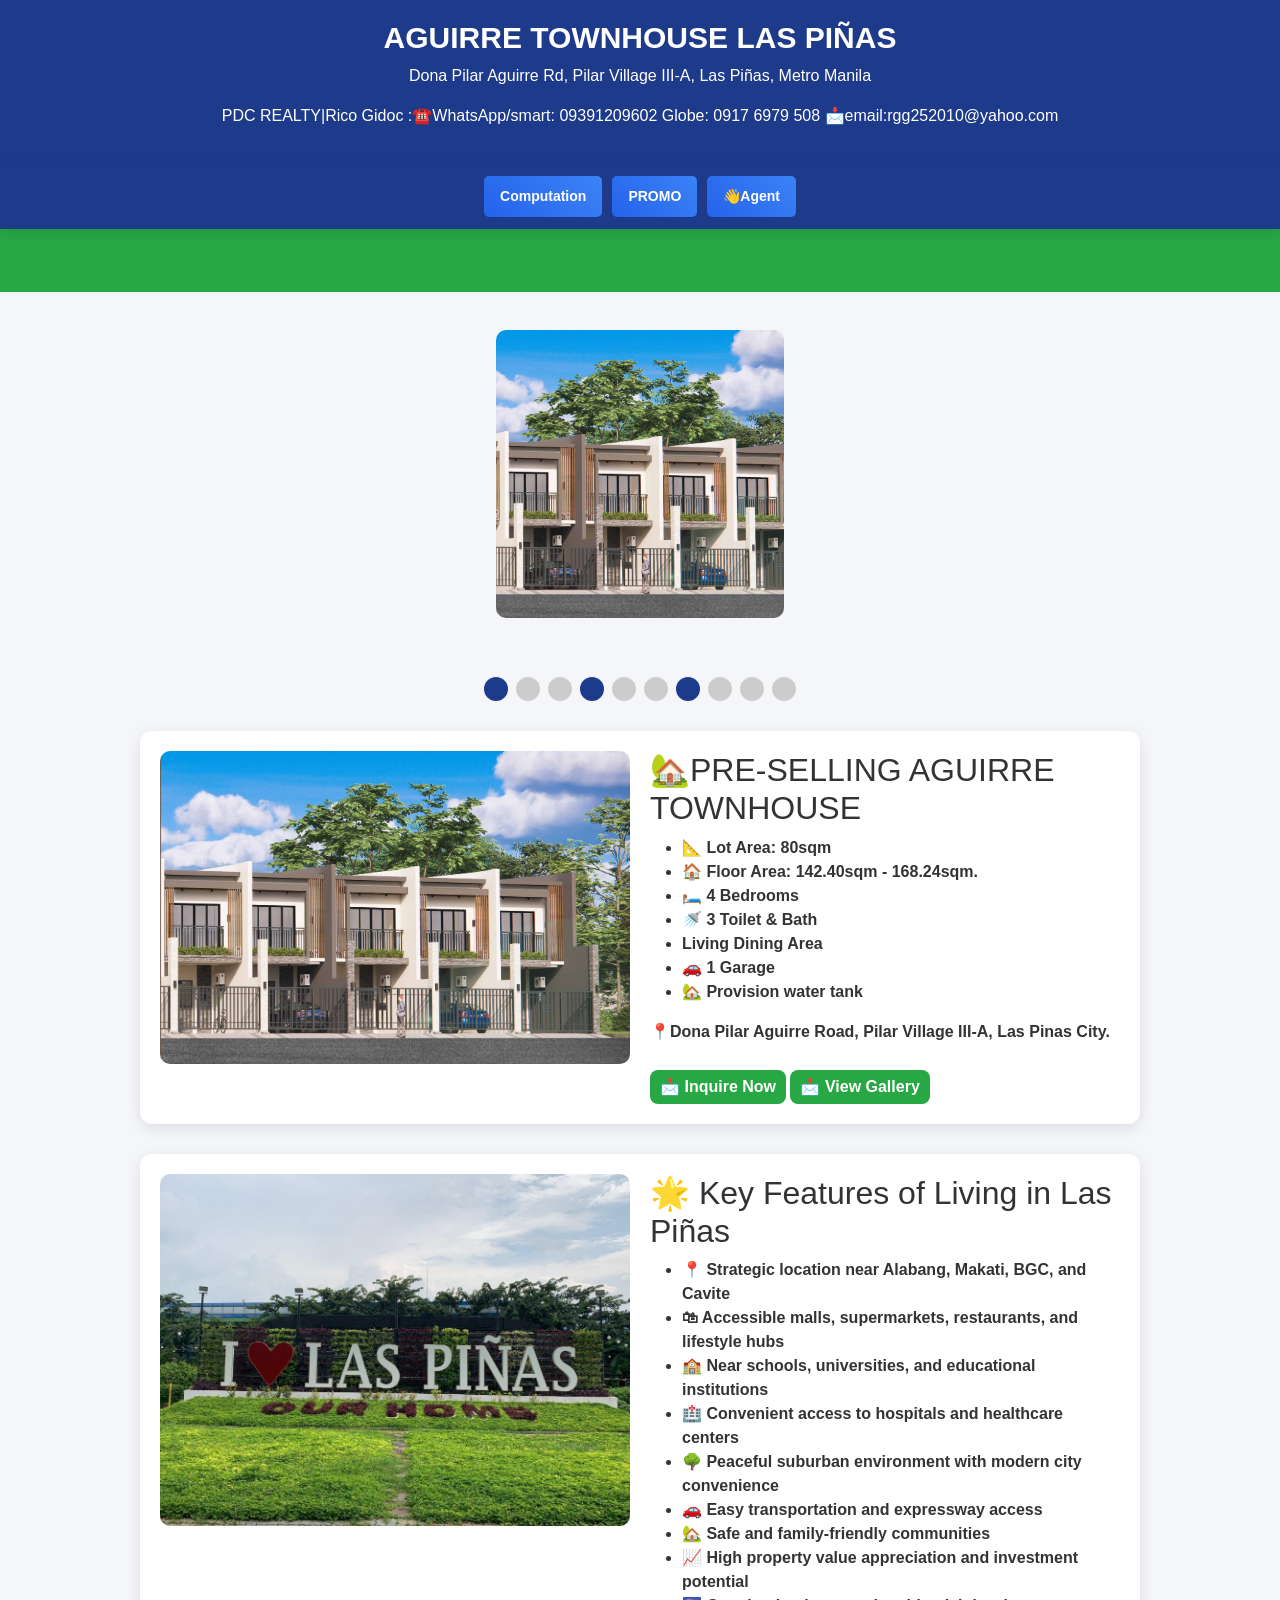
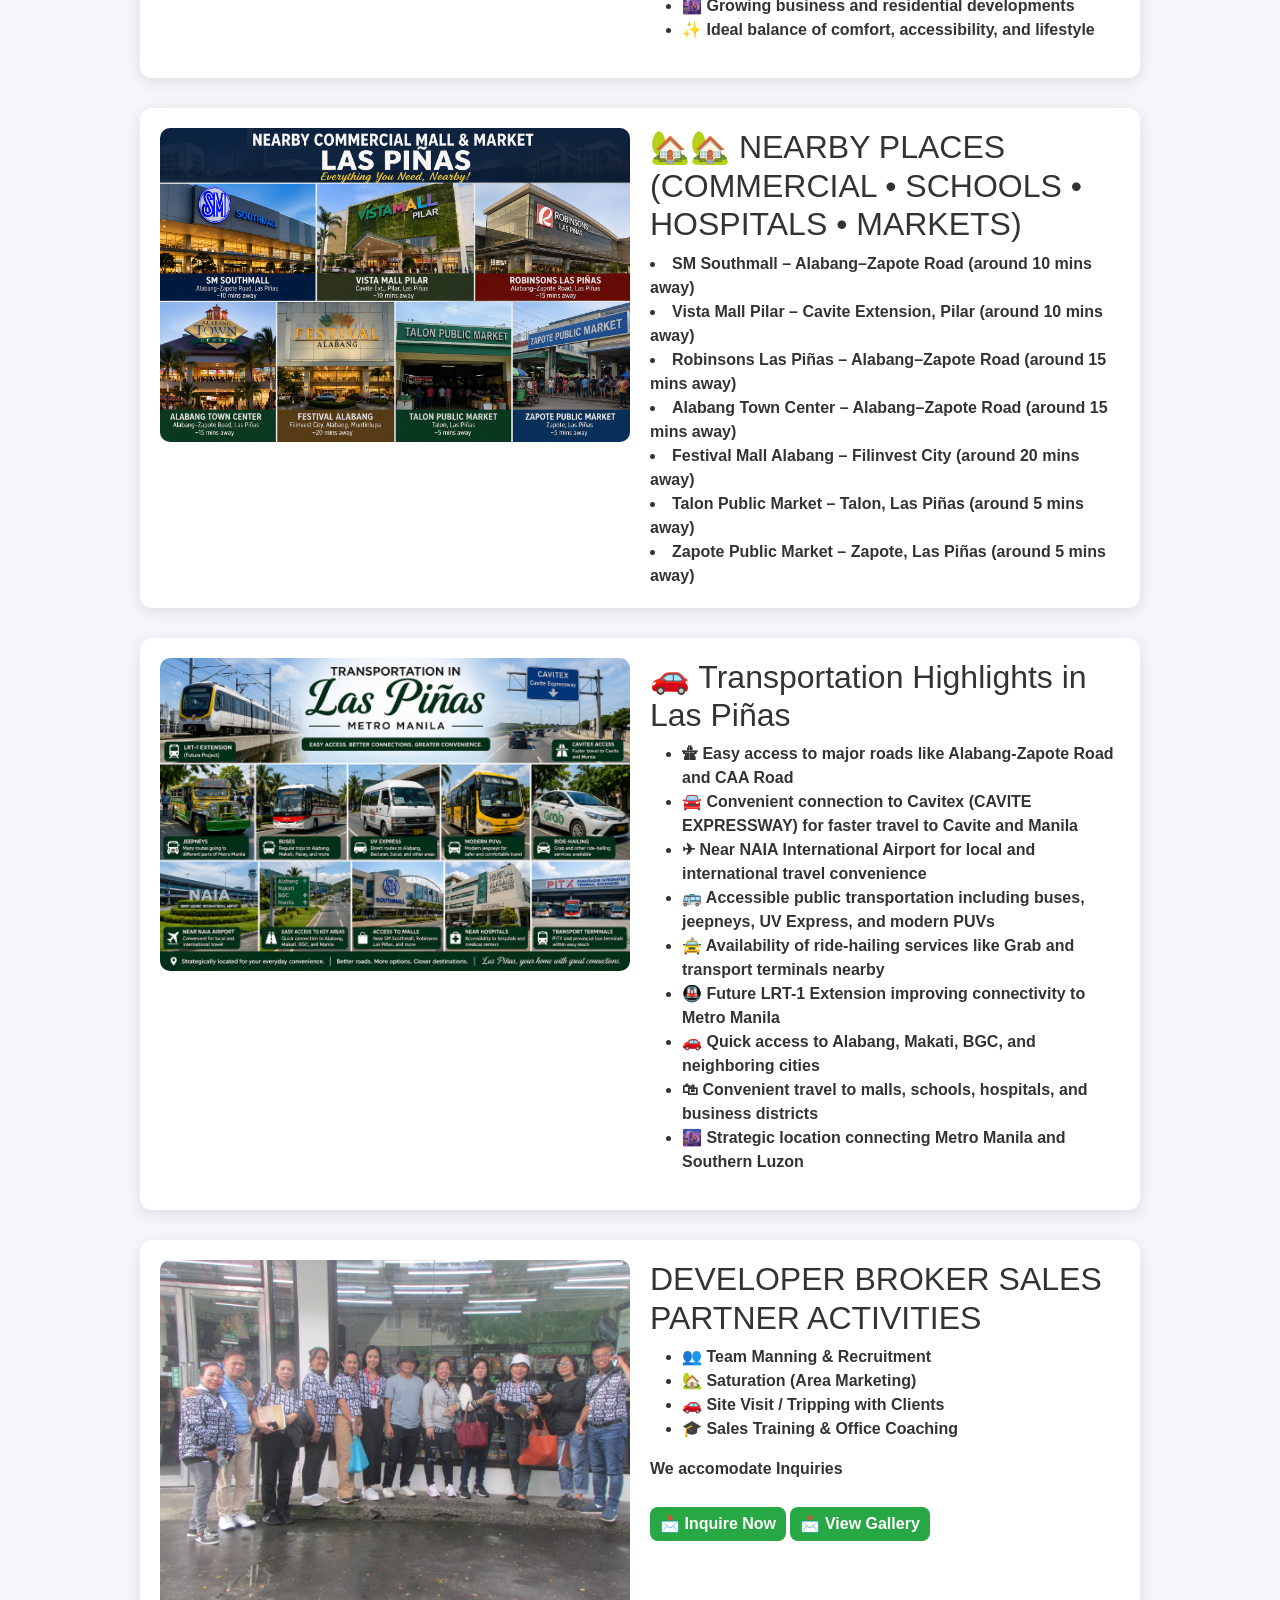
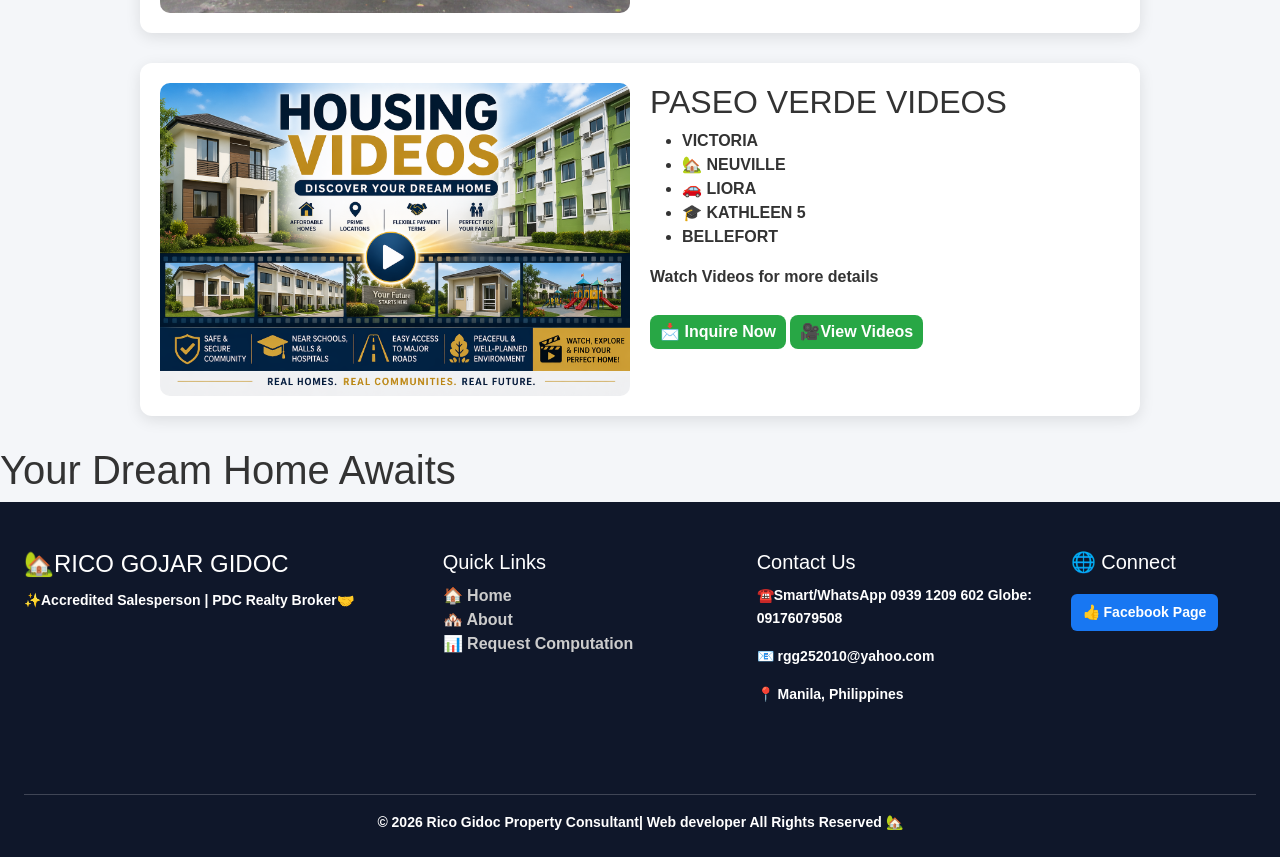
==== commit 20cd65c5: "Update index.html" ====
--- a/index.html
+++ b/index.html
@@ -37,7 +37,7 @@
 
   <nav id="promobutton">
     <a href="computation.html">Computation</a>
-    <a href="promopaseov.html">CONDO</a>
+    <a href="promo.html">PROMO</a>
     <a href="agent.html">👋Agent</a>
   </nav>
 
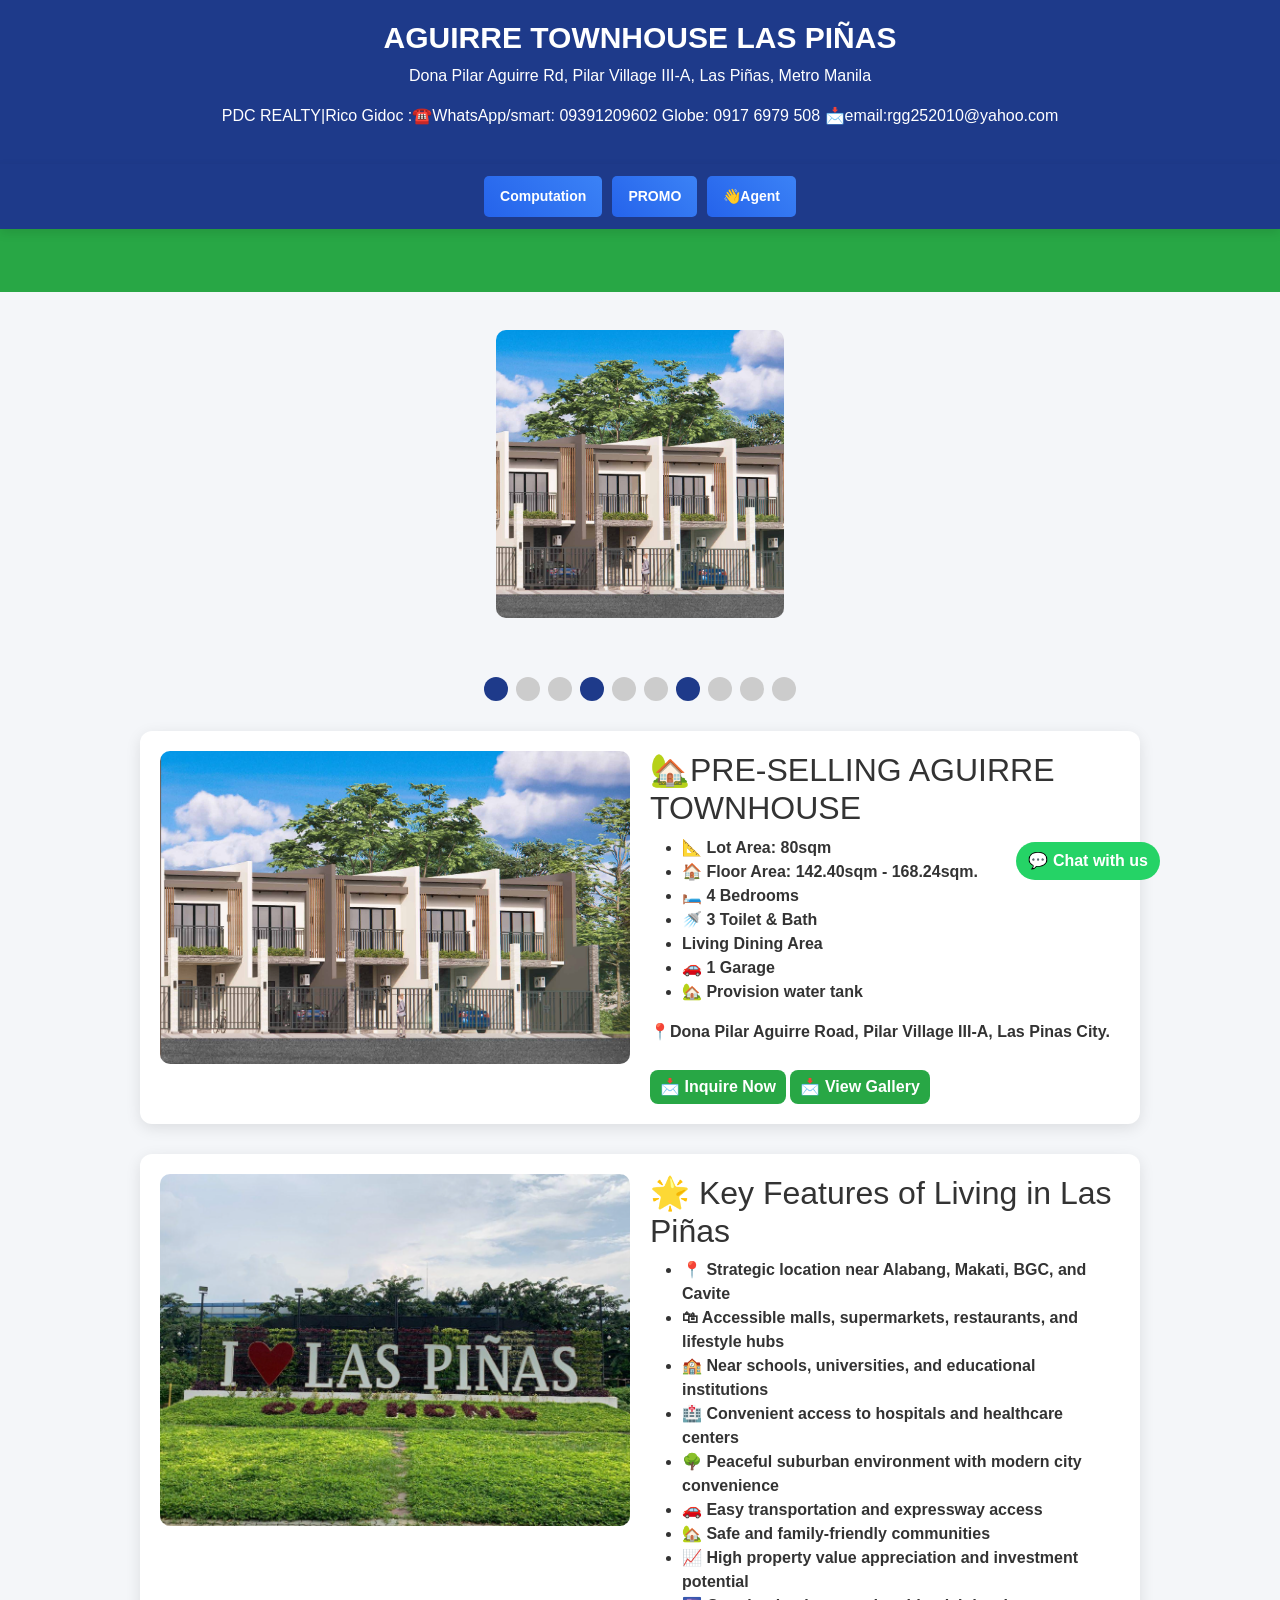
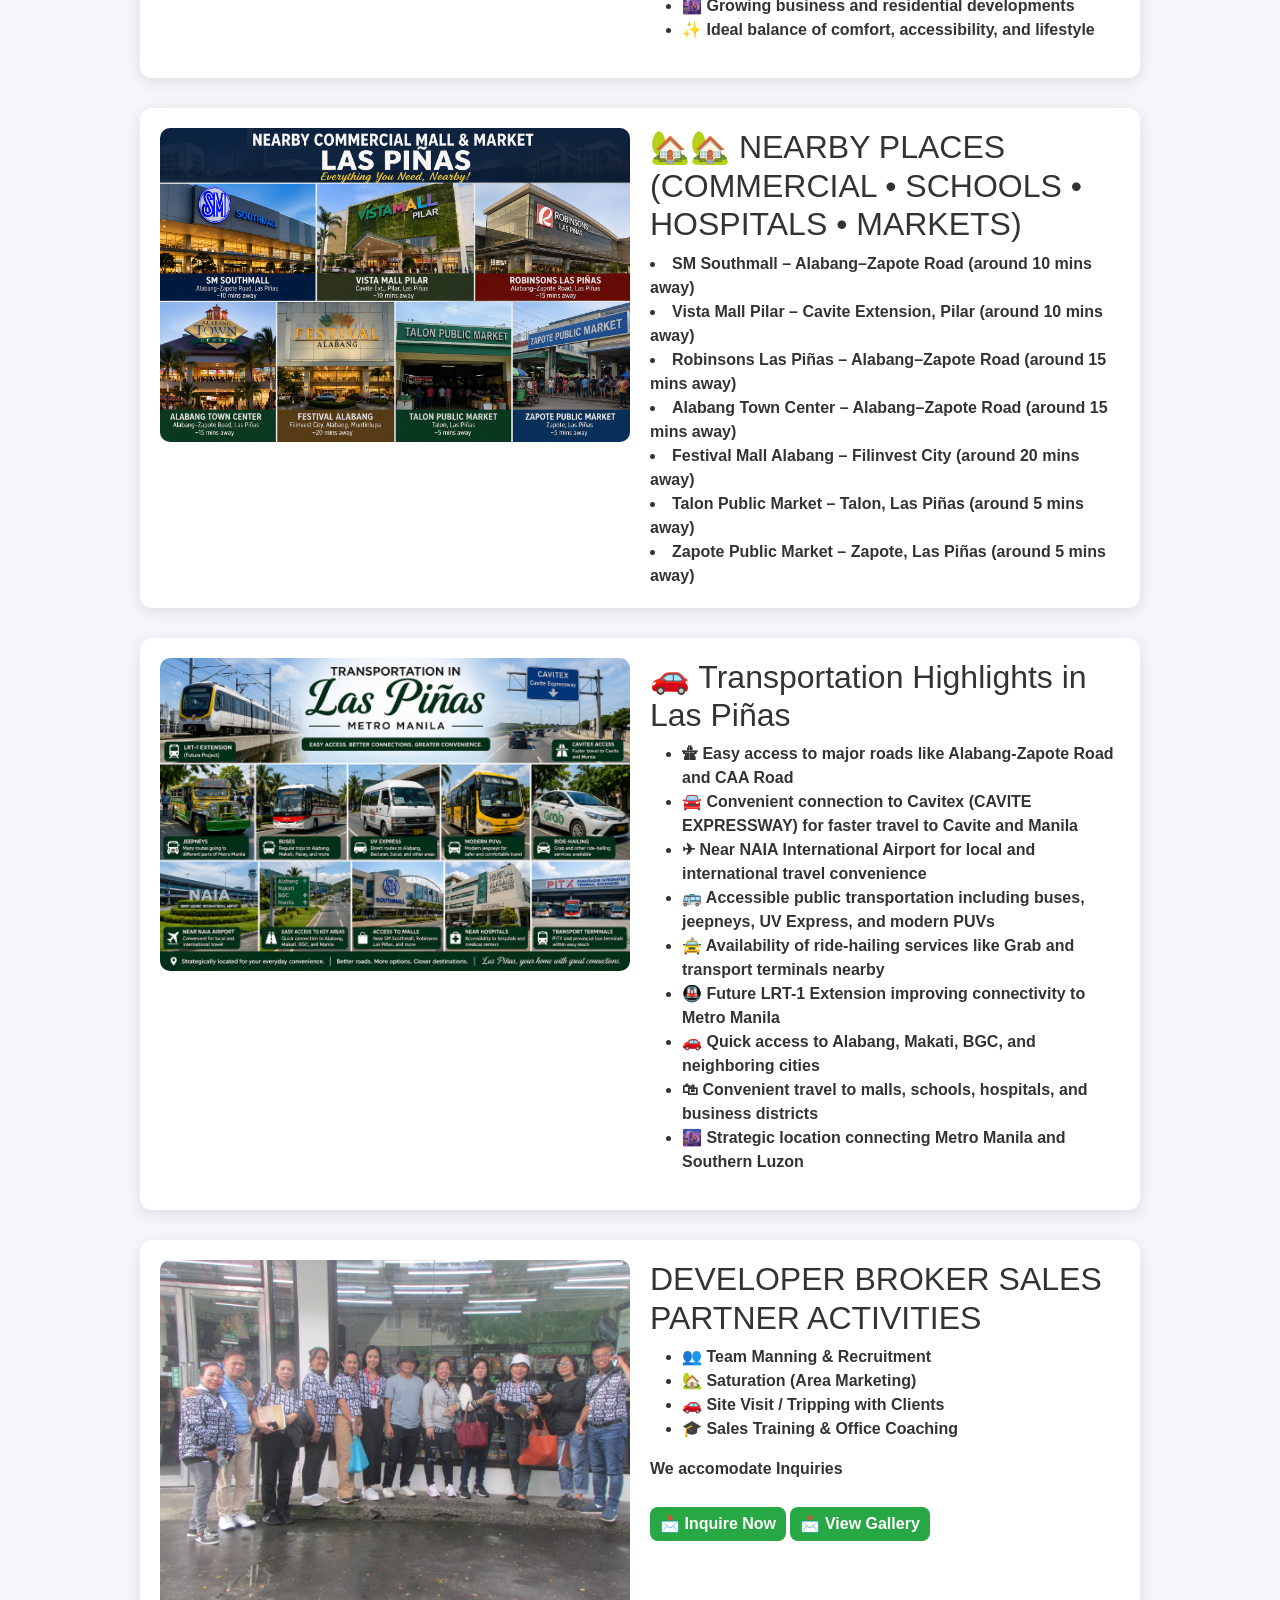
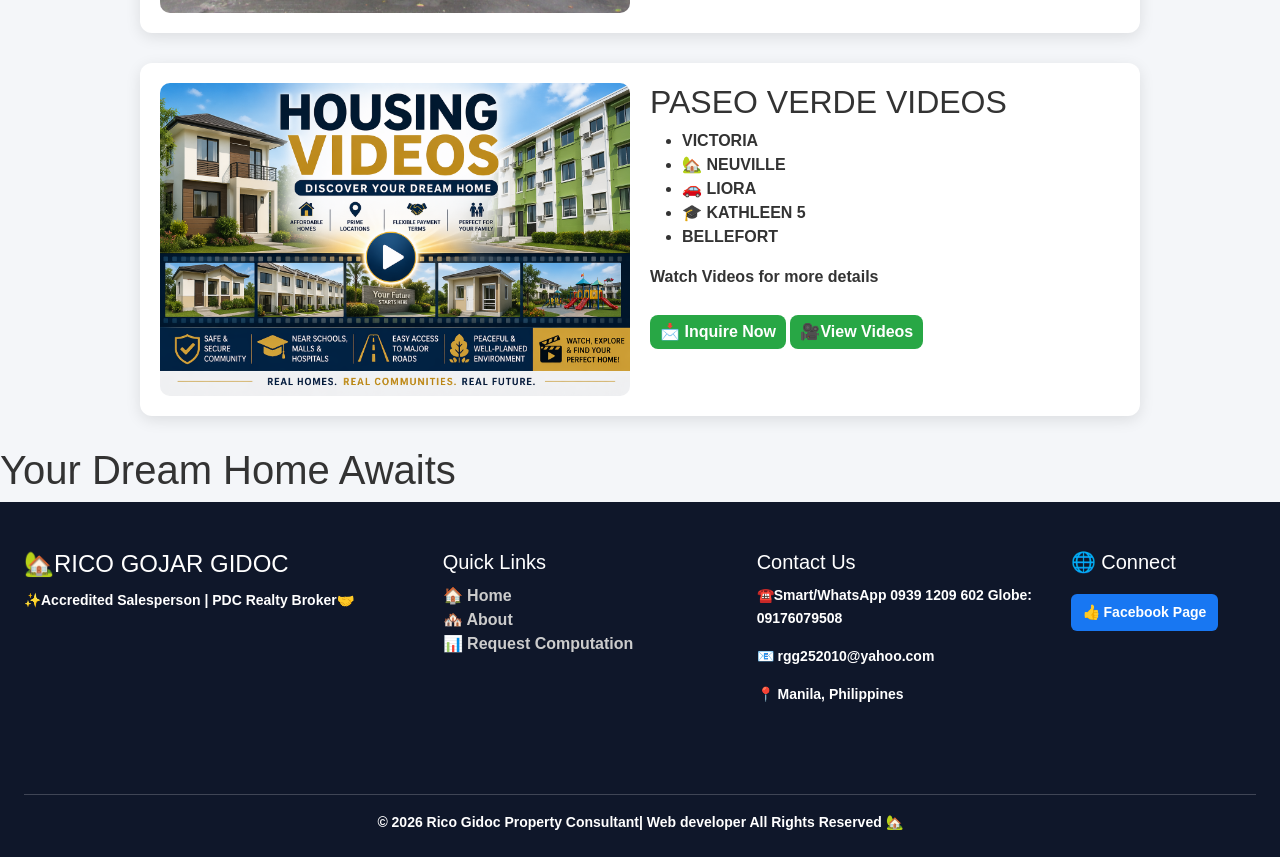
==== commit cf473a2e: "Update index.html" ====
--- a/index.html
+++ b/index.html
@@ -26,6 +26,58 @@
     document.querySelector("#promobutton").classList.toggle("hide-section");
   }
 </script>
+
+   <style>
+
+/* Hide Header and Nav Smoothly */
+header,
+#promobutton {
+  max-height: 500px;
+  opacity: 1;
+  overflow: hidden;
+  transition: all 0.5s ease;
+}
+
+/* Hidden State */
+.hide-section {
+  max-height: 0;
+  opacity: 0;
+  padding: 0 !important;
+  margin: 0 !important;
+}
+
+/* Toggle Button */
+.toggle-btn {
+  position: fixed;
+  top: 10px;
+  right: 10px;
+  background: #1e3a8a;
+  color: white;
+  border: none;
+  padding: 10px 15px;
+  border-radius: 8px;
+  cursor: pointer;
+  z-index: 9999;
+  font-weight: bold;
+}
+
+.toggle-btn:hover {
+  background: #2563eb;
+} 
+
+.chat-btn {
+  position: fixed;
+  bottom: 20px;
+  right: 120px;
+  background: #25D366;
+  color: white;
+  padding: 7px 12px;
+  border-radius: 50px;
+  font-weight: bold;
+  text-decoration: none;
+  z-index: 99999;
+}
+          </style>
   
 
 <body>
@@ -400,8 +452,7 @@
 
   <!-- Footer -->
 </div>  
-</body>
-</html>
+
 
 <footer id="footer" class="footer-dark">
 
@@ -460,3 +511,22 @@
   </div>
 
 </footer>
+  <a href="https://api.whatsapp.com/send?phone=639391209602&text=Hello%20I%27m%20interested%20in%20Aguirre%20Dasma%C3%B1as%20Cavite%20Townhouse%20unit"
+   onclick="window.open(this.href,'_blank'); return false;"
+   class="chat-btn">
+  💬 Chat with us
+</a>
+  
+<script>
+  const menuToggle = document.getElementById('menuToggle');
+  const navLinks = document.getElementById('navLinks');
+
+  if (menuToggle && navLinks) {
+    menuToggle.addEventListener('click', () => {
+      navLinks.classList.toggle('active');
+    });
+  }
+</script>
+  
+</body>
+</html>
